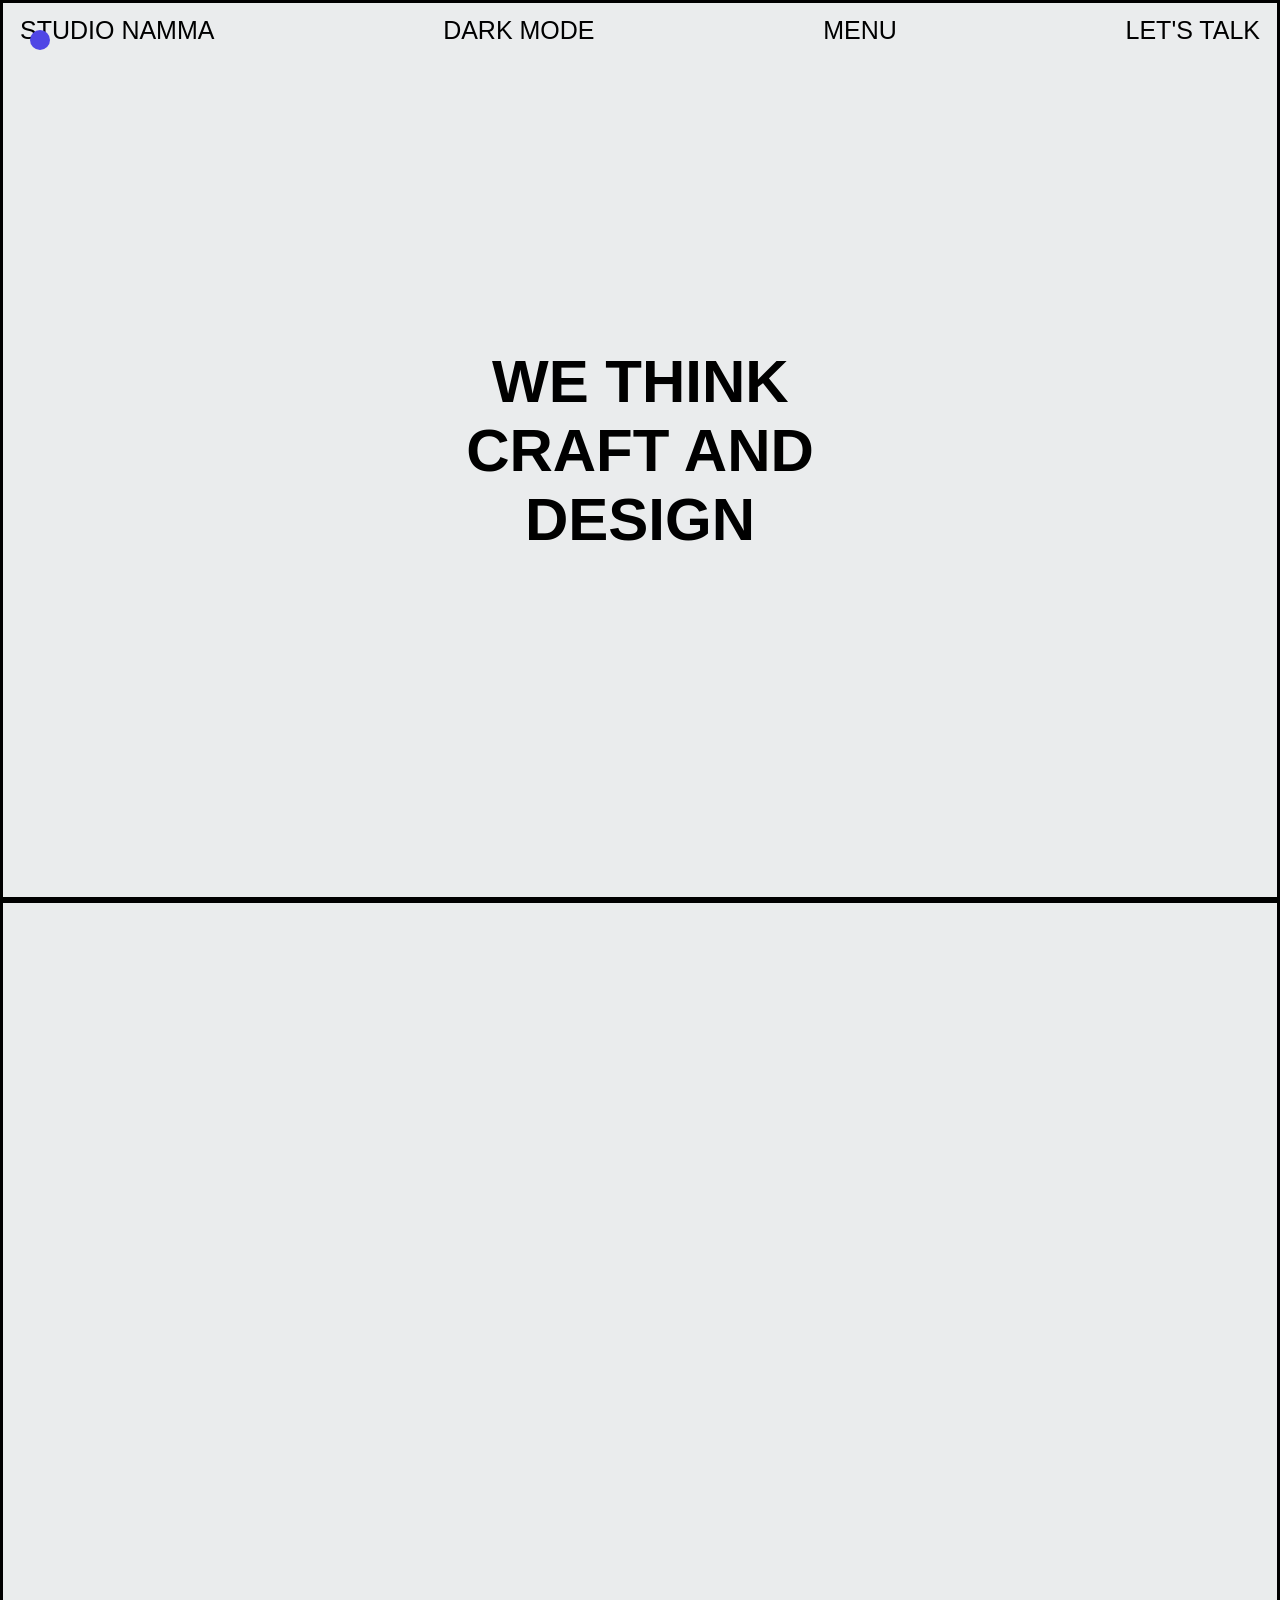
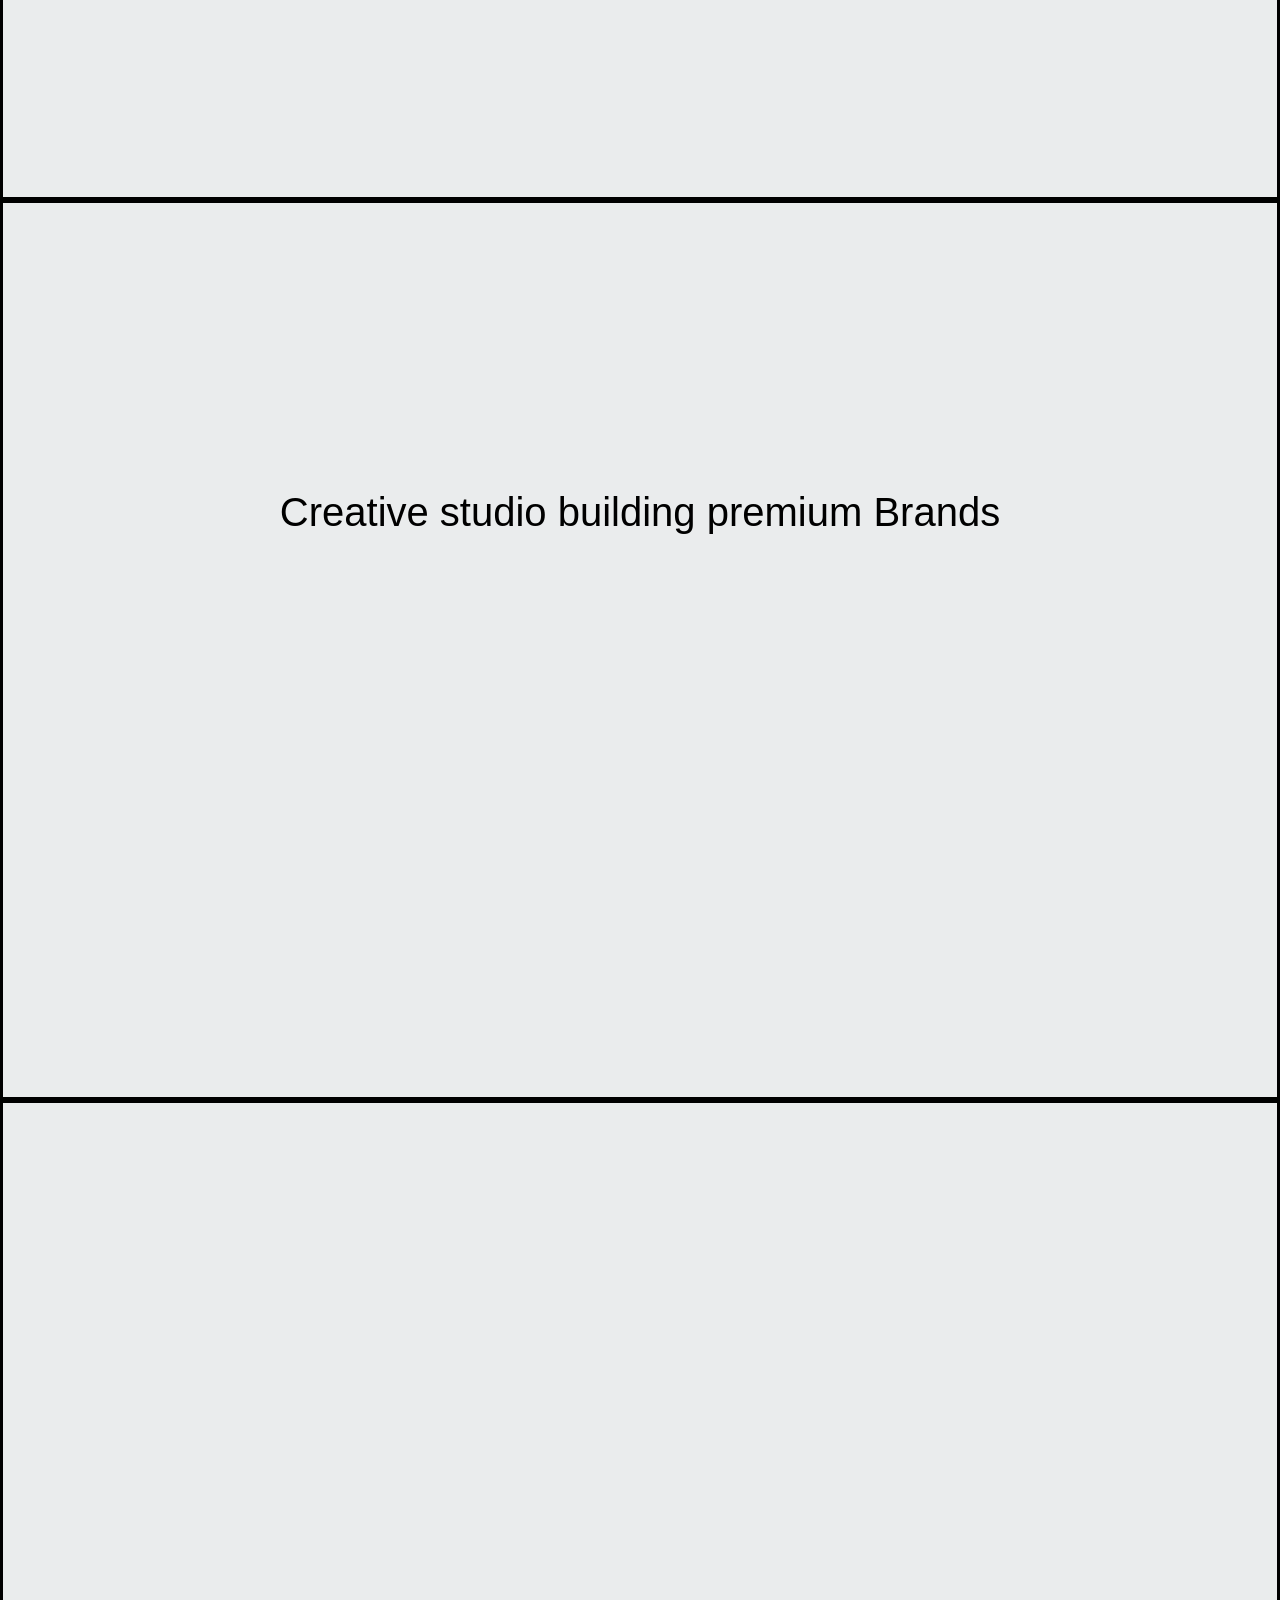
==== index.html @ 26bfbffe "feat: implement landing page layout with intersection observer animations and custom mouse cursor ef" ====
<!DOCTYPE html>
<html lang="en">

<head>
  <meta charset="UTF-8">
  <meta name="viewport" content="width=device-width, initial-scale=1.0">
  <title>Document</title>
  <link rel="stylesheet" href="./nav.css">
  <style>
    .content {
      display: flex;
      flex-direction: column;
      align-items: center;
      justify-content: center;
      height: 100vh;
      border: 3px solid black;
      font-size: 250%;
    }

    .animate {
      transform: rotateX(90deg);
      transition-duration: 1s;
      transform-origin: bottom;
      text-align: center;
    }

    .animate.show {
      transform: rotateX(0deg);
    }

    .content>iframe {
      width: 100%;
      height: 100%;
      pointer-events: none;
    }

    .slideImage {
      display: grid;
      grid-template-columns: repeat(2, 1fr);
      gap: 15px;
      overflow: hidden;
    }

    .slideImage>div>img {
      width: 100%;
    }

    .left {
      transform: translateX(-50%) translateY(40%) rotateZ(-20deg);
      transition-duration: 0.5s;
    }

    .right {
      transform: translateX(50%) translateY(40%) rotateZ(20deg);
      transition-duration: 0.5s;
    }

    .slideImage>.show>img {
      transform: translateX(0);
    }


    #cursor {
      position: fixed;
      left: 0;
      top: 0;
      width: 20px;
      height: 20px;
      background: #4f46e5;
      border-radius: 50%;
      pointer-events: none;
      transform: translate(150%, 150%);
      z-index: 9999;
      overflow: hidden;
      transition: width .3s, height .3s, border-radius .3s;
    }

    #videoCursor {
      position: fixed;
      left: 0;
      top: 0;
      transform: translate(0%, 0%);
      border: 2px solid black;
      z-index: 9999;
      width: 100px;
      height: 180px;
      display: none;
      transition: width .3s, height .3s, border-radius .3s;
    }

    #videoCursor iframe {
      width: 100%;
      height: 100%;
    }
  </style>
</head>

<body>
  <div id="cursor">
  </div>

  <div id="videoCursor">
    <iframe src="https://player.vimeo.com/video/1127104834?background=1&autoplay=1&muted=1&loop=1" frameborder="0"
      allow="autoplay; fullscreen">
    </iframe>
  </div>

  <section class="content">
    <h1 class="animate">WE THINK</h1>
    <h1 class="animate">CRAFT AND</h1>
    <h1 class="animate">DESIGN</h1>
  </section>

  <section class="content">
    <iframe
      src="https://player.vimeo.com/video/1127104834?background=1&amp;badge=0&amp;autopause=0&amp;player_id=0&amp;app_id=58479&amp;autoplay=1&amp;muted=1&amp;loop=1"
      frameborder="0" allow="autoplay; fullscreen; picture-in-picture; clipboard-write; encrypted-media; web-share"
      referrerpolicy="strict-origin-when-cross-origin" title="Showreel_Namma_EN" data-ready="true">
    </iframe>
  </section>

  <section class="content">
    <p>Creative studio building premium Brands</p>
    <h2 class="animate">It’s never “just a website.”
      Every detail matters.
      We craft digital experiences.
      Your design. Our obsession.
      Your brand. Our playground.</h2>
  </section>

  <section class="content">
    <h1 class="animate">PLAYGROUND</h1>
  </section>


  <section class="slideImage">
    <div>
      <img class="left"
        src="https://cdn.prod.website-files.com/67aca0c732855fc2a1f2c4fc/68beb68ead192a24f9ad4372_silvr%20case%20cover%20(1).webp"
        alt="">
    </div>
    <div>
      <img class="right"
        src="https://cdn.prod.website-files.com/67aca0c732855fc2a1f2c4fc/68beb68ead192a24f9ad4372_silvr%20case%20cover%20(1).webp"
        alt="">
    </div>
    <div>
      <img class="left"
        src="https://cdn.prod.website-files.com/67aca0c732855fc2a1f2c4fc/68beb68ead192a24f9ad4372_silvr%20case%20cover%20(1).webp"
        alt="">
    </div>
    <div>
      <img class="right"
        src="https://cdn.prod.website-files.com/67aca0c732855fc2a1f2c4fc/68beb68ead192a24f9ad4372_silvr%20case%20cover%20(1).webp"
        alt="">
    </div>
  </section>


  <section class="content art">
    <h1 class="animate">ART DIRECTION</h1>
    <h1 class="animate">BRANDING</h1>
    <h1 class="animate">WEBFLOW</h1>
  </section>
</body>
<script src="navbar.js"></script>

<script>
  let texts = document.querySelectorAll(".content > .animate");
  console.log(texts);



  let observer = new IntersectionObserver((entries) => {
    entries.forEach((entry) => {
      if (entry.isIntersecting == true) {
        entry.target.classList.add("show")
      }
      else {
        entry.target.classList.remove("show")
      }
    })
  })

  texts.forEach((text) => {
    observer.observe(text);
  })


  let observer2 = new IntersectionObserver((entries) => {
    entries.forEach((entry) => {
      if (entry.isIntersecting == true) {
        entry.target.classList.add("show")

      }
      // else{
      //   entry.target.classList.remove("show")
      // }
    })
  })

  let images = document.querySelectorAll(".slideImage > div");

  images.forEach((img) => {
    observer2.observe(img)
  })


  let list = document.querySelectorAll(".art > h1");

  list.forEach((element) => {
    element.addEventListener("mouseenter", (event) => {
      console.log(event.target)
      list.forEach((text) => {
        if (text.innerText == event.target.innerText) {
          text.style.color = "black"
        }
        else {
          text.style.color = "gray"
        }
      })
    })
  })




  //+++++++++++++++++++++++++++++++++++++++++++++++++++++++++++++++++++++++++++++++++++//

  const cursor = document.getElementById("cursor");
  let videoCursor = document.getElementById("videoCursor")

  document.addEventListener("mousemove", (e) => {
    cursor.style.left = e.clientX + "px";
    cursor.style.top = e.clientY + "px";
    videoCursor.style.left = e.clientX + "px";
    videoCursor.style.top = e.clientY + "px";
  });

  const sections = document.querySelectorAll(".content");

  sections.forEach((section, index) => {
    section.addEventListener("mouseenter", () => {
      if (index === 0) {
        videoCursor.style.background = "transparent";
        videoCursor.style.transform = "translate(20%, 20%)";
        videoCursor.style.display = "block";
        cursor.style.display = "none"
      } else {
        cursor.style.display = "block"
        cursor.style.width = "20px";
        cursor.style.height = "20px";
        cursor.style.background = "#4f46e5";
        cursor.style.transform = "translate(150%, 150%)";
        videoCursor.style.display = "none";
      }
    });
  });

</script>

</html>
---- nav.css ----
*{
  margin: 0px;
  padding: 0px;
  box-sizing: border-box;
  font-family: 'Franklin Gothic Medium', 'Arial Narrow', Arial, sans-serif;
}
body{
  background-color: rgb(234, 236, 237);
}
#navbar{
  display:flex;
  width: 100vw;
  justify-content: space-between;
  /* background-color: rgba(223, 41, 41); */
  height: 60px;
  align-items: center;
  font-size: 25px;
  position: fixed;
  z-index: 2;
  padding: 0px 20px;
  list-style-type: none;
  top: 0px;
}
#navbar > p{
  cursor: pointer;
}
#menu{
  position: fixed;
  width: 100vw;
  height: 90vh;
  background-color: white;
  list-style-type: none;
  margin: 0px;
  display: grid;
  grid-template-columns: repeat(2,1fr);
  padding: 20px;
  top: -100%;
  transition-duration: 5s;
  z-index: 1;
}
#menu>li{
  font-size: 100px;
  font-weight: 900;
}
#menu.show{
  top: 9%;
}
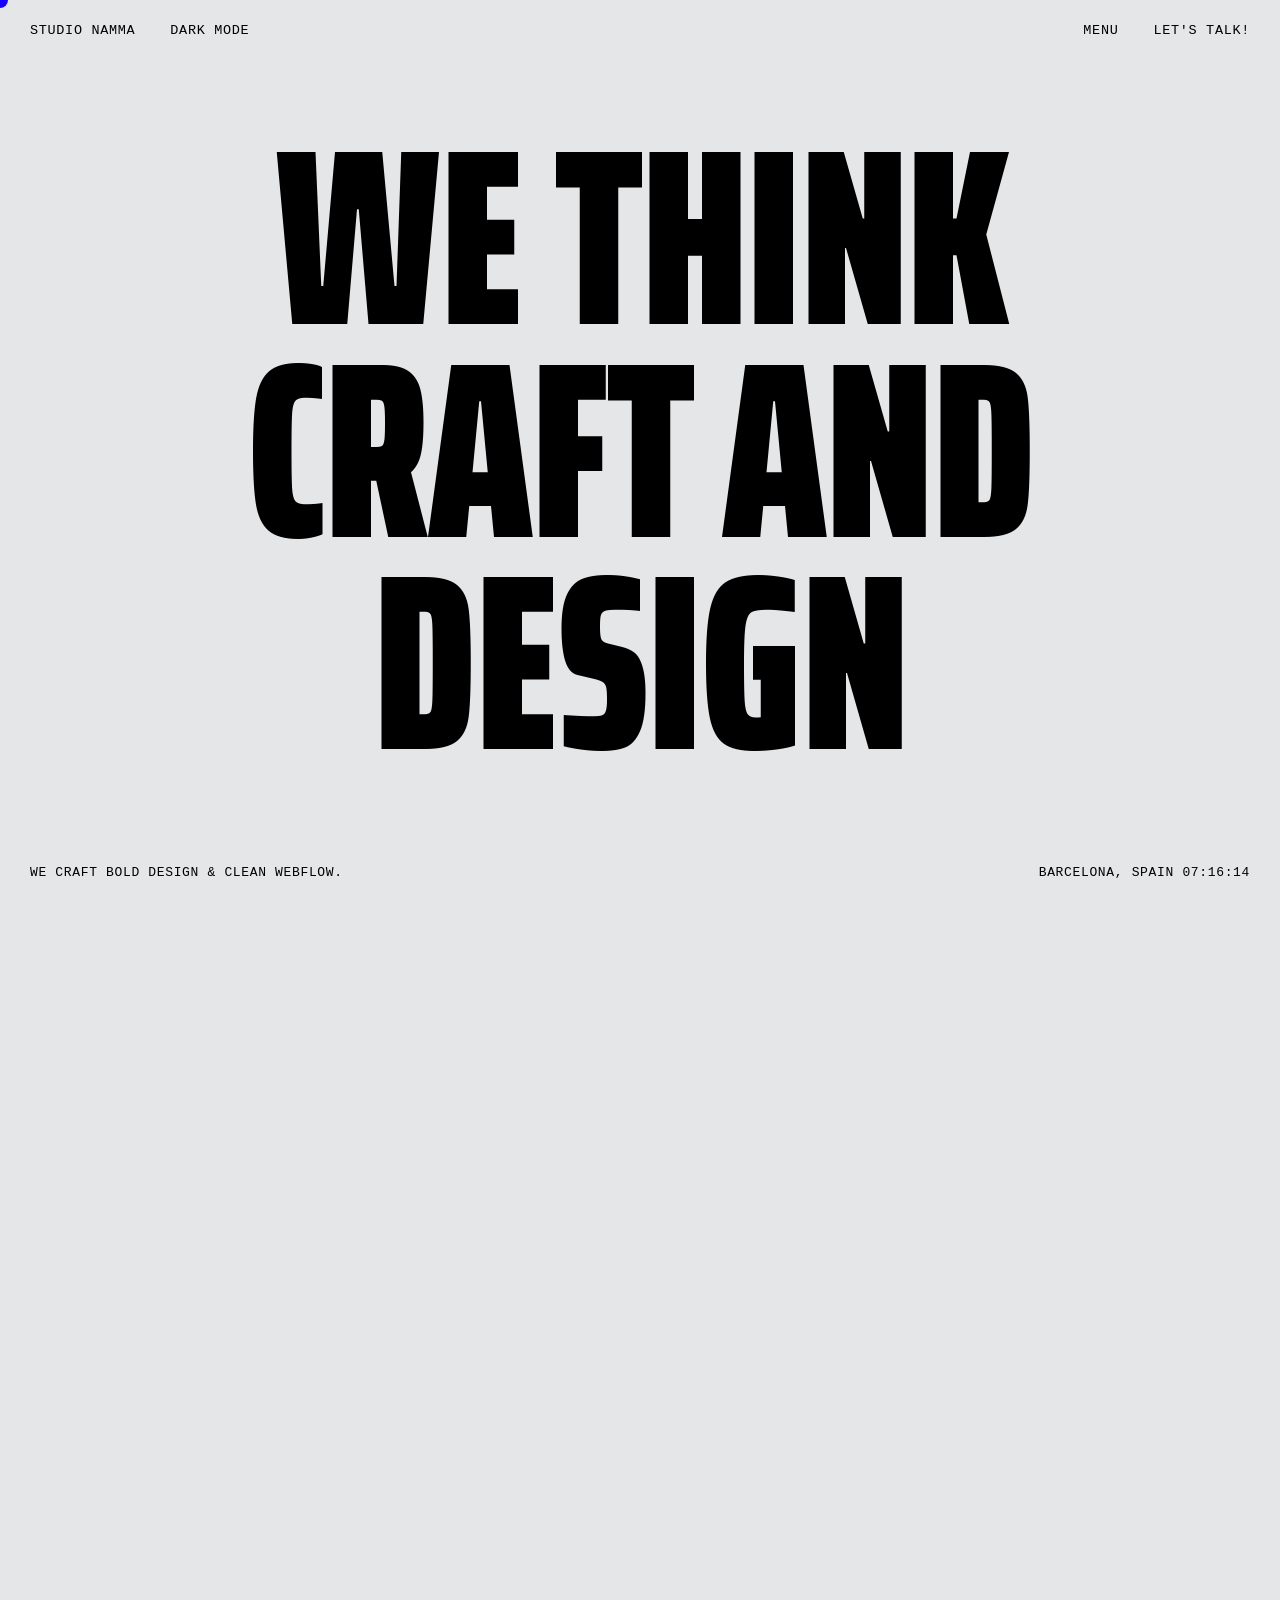
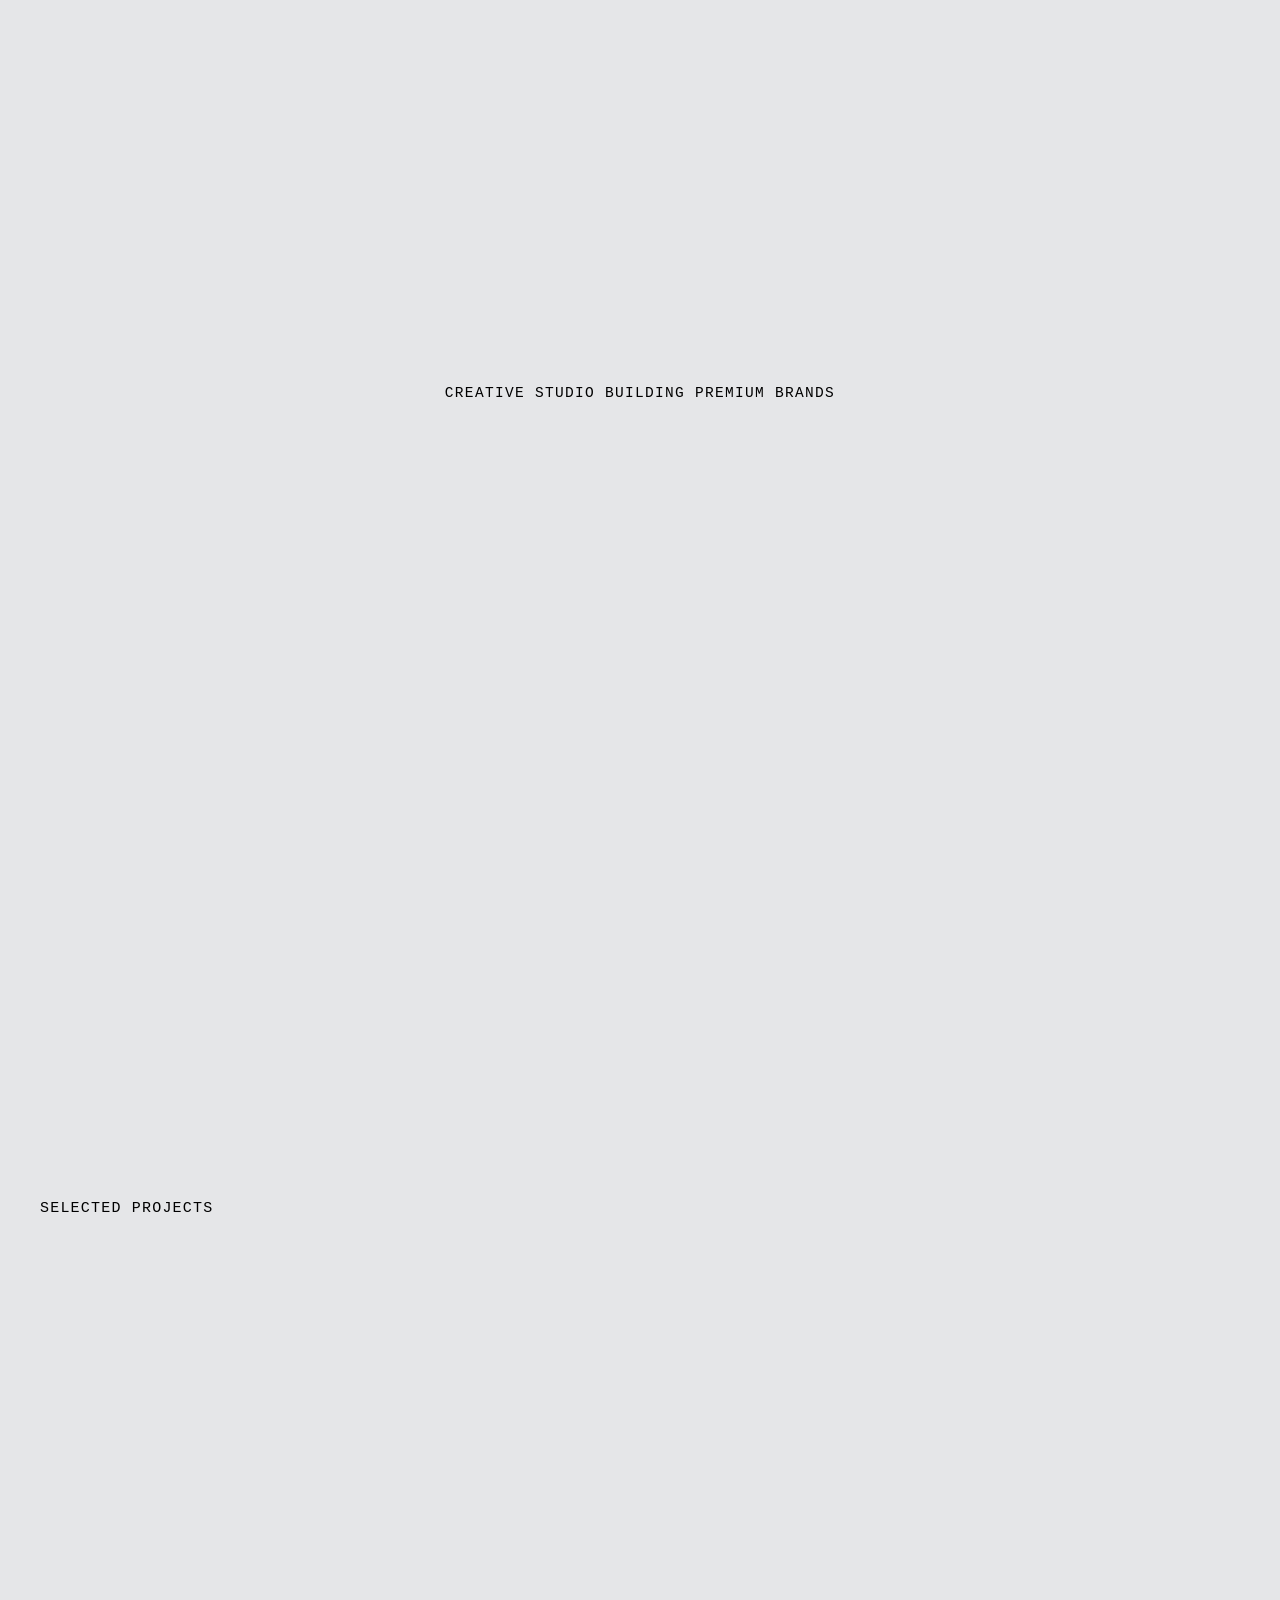
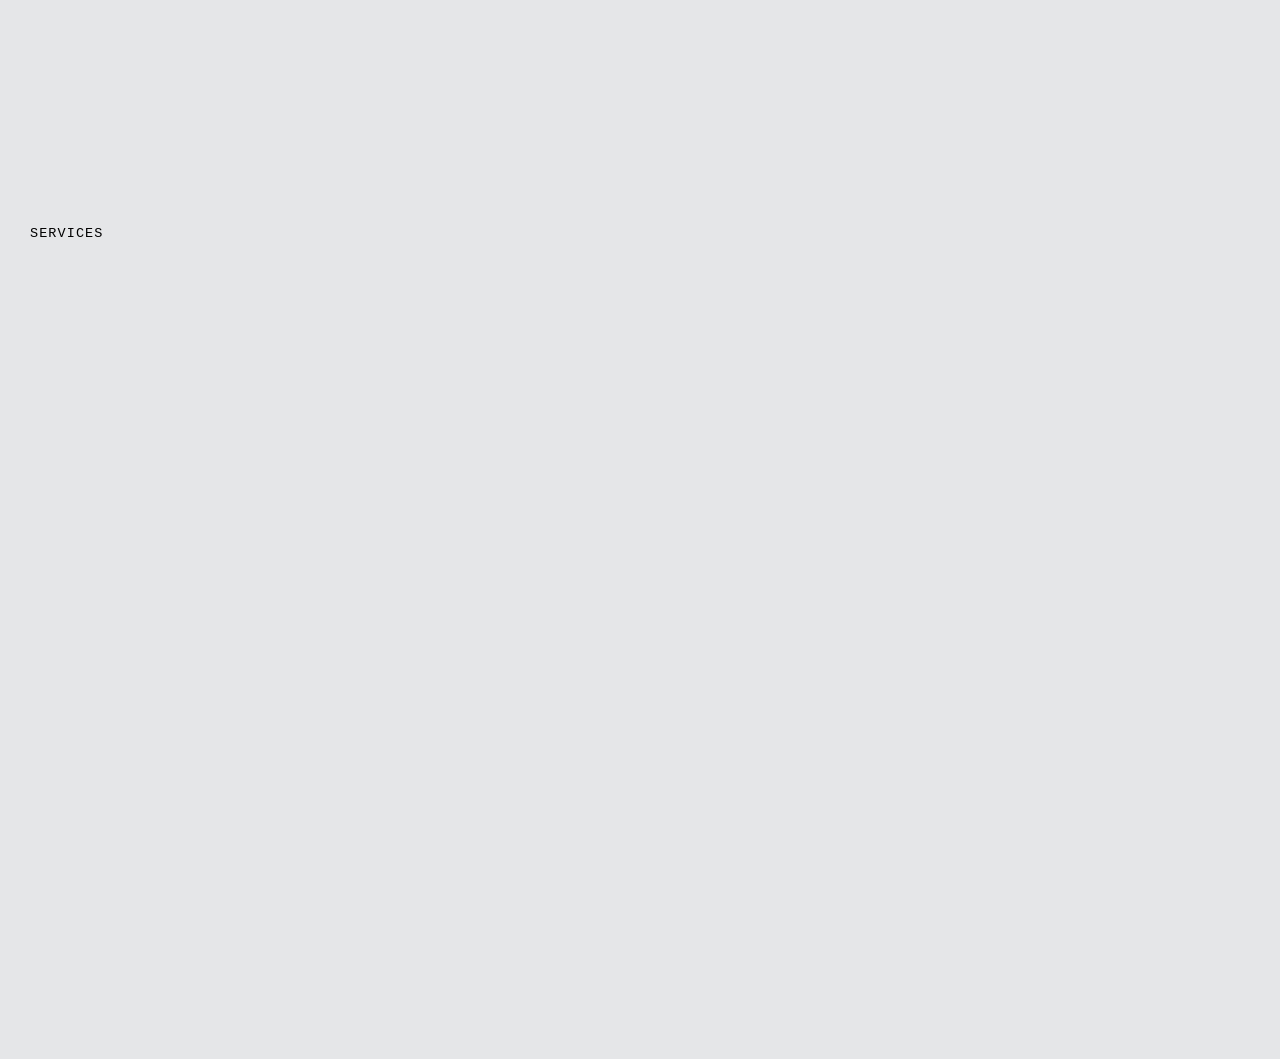
==== commit 7abbe8f6: "feat: overhaul index and approach pages with new branding, favicon, and responsive layout improvemen" ====
--- a/index.html
+++ b/index.html
@@ -4,8 +4,18 @@
 <head>
   <meta charset="UTF-8">
   <meta name="viewport" content="width=device-width, initial-scale=1.0">
-  <title>Document</title>
+  <title>Studio Namma</title>
+
+  <link rel="icon" type="image/x-icon" href="fav-icon.png">
+
+  <link rel="preconnect" href="https://fonts.googleapis.com">
+  <link rel="preconnect" href="https://fonts.gstatic.com" crossorigin>
+  <link
+    href="https://fonts.googleapis.com/css2?family=Figtree:ital,wght@0,300..900;1,300..900&family=Saira+Extra+Condensed:wght@100;200;300;400;500;600;700;800;900&display=swap"
+    rel="stylesheet">
   <link rel="stylesheet" href="./nav.css">
+
+  
   <style>
     .content {
       display: flex;
@@ -13,13 +23,26 @@
       align-items: center;
       justify-content: center;
       height: 100vh;
-      border: 3px solid black;
-      font-size: 250%;
+      width: 100%;
+      padding: 0 20px;
+      box-sizing: border-box;
+      text-align: center;
+    }
+
+    .saira-extra-condensed-black,
+    .content>h1 {
+      font-family: "Saira Extra Condensed", sans-serif;
+      font-weight: 900;
+      font-size: 250px;
+      line-height: 0.85;
+      letter-spacing: -0.01em;
+      text-transform: uppercase;
+      margin: 0;
     }
 
     .animate {
       transform: rotateX(90deg);
-      transition-duration: 1s;
+      transition: transform 1s cubic-bezier(0.16, 1, 0.3, 1);
       transform-origin: bottom;
       text-align: center;
     }
@@ -32,72 +55,253 @@
       width: 100%;
       height: 100%;
       pointer-events: none;
+    }
+
+    .mono-sub {
+      text-transform: uppercase;
+      margin-bottom: 20px;
+      font-size: 14.5px;
+      letter-spacing: 0.09em;
+      font-family: "GT Pressura Mono Regular Regular", monospace, sans-serif;
+      color: black;
+    }
+
+    .pop-in {
+      opacity: 0;
+      transform: scale(0.6) translateY(15px);
+      transition: opacity 0.7s cubic-bezier(0.175, 0.885, 0.32, 1.275), transform 0.7s cubic-bezier(0.175, 0.885, 0.32, 1.275);
+    }
+
+    .pop-in.show {
+      opacity: 1;
+      transform: scale(1) translateY(0);
+    }
+
+    .quote-text {
+      font-size: clamp(24px, 3.5vw, 48px);
+      line-height: 1.25;
+      font-weight: 500;
+      max-width: 900px;
+      font-family: "GT Pressura Mono Regular Regular", monospace, sans-serif;
     }
 
     .slideImage {
       display: grid;
       grid-template-columns: repeat(2, 1fr);
-      gap: 15px;
+      gap: 20px;
       overflow: hidden;
+      padding: 60px 40px;
     }
 
     .slideImage>div>img {
       width: 100%;
+      border-radius: 8px;
     }
 
     .left {
       transform: translateX(-50%) translateY(40%) rotateZ(-20deg);
-      transition-duration: 0.5s;
+      transition: transform 0.5s ease-out;
     }
 
     .right {
       transform: translateX(50%) translateY(40%) rotateZ(20deg);
-      transition-duration: 0.5s;
+      transition: transform 0.5s ease-out;
     }
 
     .slideImage>.show>img {
-      transform: translateX(0);
-    }
-
+      transform: translateX(0) translateY(0) rotateZ(0deg);
+    }
 
     #cursor {
       position: fixed;
       left: 0;
       top: 0;
-      width: 20px;
-      height: 20px;
-      background: #4f46e5;
+      width: 16px;
+      height: 16px;
+      background: #1800ff;
       border-radius: 50%;
       pointer-events: none;
-      transform: translate(150%, 150%);
-      z-index: 9999;
-      overflow: hidden;
-      transition: width .3s, height .3s, border-radius .3s;
+      transform: translate(-50%, -50%);
+      z-index: 10001;
+      display: block;
     }
 
     #videoCursor {
       position: fixed;
       left: 0;
       top: 0;
-      transform: translate(0%, 0%);
-      border: 2px solid black;
-      z-index: 9999;
-      width: 100px;
-      height: 180px;
+      width: 220px;
+      height: 260px;
+      border-radius: 16px;
+      overflow: hidden;
+      pointer-events: none;
+      z-index: 9998;
+      transform: translate(0px, 0px);
+      box-shadow: 0 20px 40px rgba(0, 0, 0, 0.15);
       display: none;
-      transition: width .3s, height .3s, border-radius .3s;
+      background: #000;
     }
 
     #videoCursor iframe {
       width: 100%;
       height: 100%;
+      border: 0;
+      border-radius: 16px;
+      pointer-events: none;
+    }
+
+    .video-section {
+      position: relative;
+      width: 100%;
+      height: 100vh;
+      padding: 0 15px;
+      box-sizing: border-box;
+      overflow: hidden;
+      display: flex;
+      align-items: center;
+      justify-content: center;
+    }
+
+    .video-wrapper {
+      width: 100%;
+      height: 100%;
+      position: relative;
+      overflow: hidden;
+      border-radius: 12px;
+    }
+
+    .video-wrapper iframe {
+      position: absolute;
+      top: 50%;
+      left: 50%;
+      width: 140%;
+      height: 140%;
+      min-width: 100%;
+      min-height: 100%;
+      transform: translate(-50%, -50%);
+      pointer-events: none;
+      border: 0;
+    }
+   .quote-section {
+  position: relative;
+  width: 100%;
+  height: auto;           /* 👈 Prevents forcing a 100vh gap */
+  min-height: 100vh;       /* 👈 Adjust this (e.g. 40vh, 50vh, 60vh) to change screen height */
+  padding: 100px 20px;     /* 👈 Adjust 60px to change top/bottom pixel spacing */
+  box-sizing: border-box;
+}
+
+
+    .quote-wrapper {
+      max-width: 1650px;
+      width: 100%;
+      text-align: center;
+      display: flex;
+      flex-direction: column;
+      align-items: center;
+    }
+
+    .quote-heading {
+      font-family: "Saira Extra Condensed", sans-serif;
+      font-weight: 900;
+      font-size: clamp(50px, 7.8vw, 100px);
+      line-height: 0.95;
+      letter-spacing: -0.01em;
+      text-transform: uppercase;
+      margin-top: 20px;
+      color: #000000;
+    }
+
+    .underline-text {
+      text-decoration: underline;
+      text-underline-offset: 8px;
+      text-decoration-thickness: 4px;
+    }
+
+    .playground-section {
+      width: 100%;
+      height: auto;
+      min-height: auto;
+      display: flex;
+      flex-direction: column;
+      justify-content: center;
+      padding: 100px 40px 20px 40px;
+      box-sizing: border-box;
+    }
+
+    .playground-row-1 {
+      width: 100%;
+      display: flex;
+      justify-content: flex-start;
+      margin-bottom: 30px;
+    }
+
+    .selected-projects-label {
+      font-family: "GT Pressura Mono Regular Regular", monospace, sans-serif;
+      font-size: 15px;
+      letter-spacing: 0.08em;
+      text-transform: uppercase;
+      color: #000000;
+    }
+
+    .playground-row-2 {
+      width: 100%;
+      padding-top: 100px;
+      display: flex;
+      justify-content: center;
+      text-align: center;
+    }
+
+    .services-section {
+      position: relative;
+      width: 100%;
+      height: 100vh;
+      display: flex;
+      flex-direction: column;
+      align-items: center;
+      justify-content: center;
+      padding: 150px 20px;
+      box-sizing: border-box;
+    }
+
+    .services-label {
+      position: absolute;
+      left: 30px;
+      top: 70px;
+      font-family: "GT Pressura Mono Regular Regular", monospace, sans-serif;
+      font-size: 13.5px;
+      letter-spacing: 0.08em;
+      text-transform: uppercase;
+      color: #000000;
+    }
+
+    .services-wrapper {
+      display: flex;
+      flex-direction: column;
+      align-items: center;
+      justify-content: center;
+      max-width: 1200px;
+      width: 100%;
+      text-align: center;
+    }
+
+    .services-wrapper > h1 {
+      font-family: "Saira Extra Condensed", sans-serif;
+      font-weight: 900;
+      font-size: 100px;
+      line-height: 0.88;
+      letter-spacing: -0.01em;
+      text-transform: uppercase;
+      margin: 0;
+      cursor: pointer;
+      transition: color 0.3s ease;
+      color: #000000;
     }
   </style>
 </head>
 
 <body>
-  <div id="cursor">
-  </div>
+  <div id="cursor"></div>
 
   <div id="videoCursor">
     <iframe src="https://player.vimeo.com/video/1127104834?background=1&autoplay=1&muted=1&loop=1" frameborder="0"
@@ -106,32 +310,42 @@
   </div>
 
   <section class="content">
-    <h1 class="animate">WE THINK</h1>
-    <h1 class="animate">CRAFT AND</h1>
-    <h1 class="animate">DESIGN</h1>
-  </section>
-
-  <section class="content">
-    <iframe
-      src="https://player.vimeo.com/video/1127104834?background=1&amp;badge=0&amp;autopause=0&amp;player_id=0&amp;app_id=58479&amp;autoplay=1&amp;muted=1&amp;loop=1"
-      frameborder="0" allow="autoplay; fullscreen; picture-in-picture; clipboard-write; encrypted-media; web-share"
-      referrerpolicy="strict-origin-when-cross-origin" title="Showreel_Namma_EN" data-ready="true">
-    </iframe>
-  </section>
-
-  <section class="content">
-    <p>Creative studio building premium Brands</p>
-    <h2 class="animate">It’s never “just a website.”
-      Every detail matters.
-      We craft digital experiences.
-      Your design. Our obsession.
-      Your brand. Our playground.</h2>
-  </section>
-
-  <section class="content">
-    <h1 class="animate">PLAYGROUND</h1>
-  </section>
-
+    <h1 class="animate saira-extra-condensed-black">WE THINK</h1>
+    <h1 class="animate saira-extra-condensed-black">CRAFT AND</h1>
+    <h1 class="animate saira-extra-condensed-black">DESIGN</h1>
+  </section>
+
+  <section class="content video-section">
+    <div class="video-wrapper">
+      <iframe
+        src="https://player.vimeo.com/video/1127104834?background=1&amp;badge=0&amp;autopause=0&amp;player_id=0&amp;app_id=58479&amp;autoplay=1&amp;muted=1&amp;loop=1"
+        frameborder="0" allow="autoplay; fullscreen; picture-in-picture; clipboard-write; encrypted-media; web-share"
+        referrerpolicy="strict-origin-when-cross-origin" title="Showreel_Namma_EN" data-ready="true">
+      </iframe>
+    </div>
+  </section>
+
+  <section class="content quote-section">
+    <div class="quote-wrapper">
+      <p class="mono-sub animate pop-in">CREATIVE STUDIO BUILDING PREMIUM BRANDS</p>
+      <h2 class="animate quote-heading">
+        IT’S NEVER “JUST A WEBSITE.”<br>
+        EVERY <span class="underline-text">DETAIL</span> MATTERS.<br>
+        WE CRAFT DIGITAL EXPERIENCES.<br>
+        YOUR DESIGN. OUR OBSESSION.<br>
+        YOUR BRAND. OUR <span class="underline-text">PLAYGROUND.</span>
+      </h2>
+    </div>
+  </section>
+
+  <section class="content playground-section">
+    <div class="playground-row-1">
+      <span class="selected-projects-label">SELECTED PROJECTS</span>
+    </div>
+    <div class="playground-row-2">
+      <h1 class="animate saira-extra-condensed-black">PLAYGROUND</h1>
+    </div>
+  </section>
 
   <section class="slideImage">
     <div>
@@ -156,20 +370,23 @@
     </div>
   </section>
 
-
-  <section class="content art">
-    <h1 class="animate">ART DIRECTION</h1>
-    <h1 class="animate">BRANDING</h1>
-    <h1 class="animate">WEBFLOW</h1>
+  <section class="content services-section art">
+    <span class="services-label">SERVICES</span>
+    <div class="services-wrapper">
+      <h1 class="animate saira-extra-condensed-black">ART DIRECTION</h1>
+      <h1 class="animate saira-extra-condensed-black">BRANDING</h1>
+      <h1 class="animate saira-extra-condensed-black">WEBFLOW</h1>
+      <h1 class="animate saira-extra-condensed-black">UI/UX DESIGN</h1>
+      <h1 class="animate saira-extra-condensed-black">GSAP ANIMATIONS</h1>
+      <h1 class="animate saira-extra-condensed-black">ADVERTISING</h1>
+      <h1 class="animate saira-extra-condensed-black">SEO & CONTENT</h1>
+    </div>
   </section>
 </body>
 <script src="navbar.js"></script>
 
 <script>
-  let texts = document.querySelectorAll(".content > .animate");
-  console.log(texts);
-
-
+  let texts = document.querySelectorAll(".animate");
 
   let observer = new IntersectionObserver((entries) => {
     entries.forEach((entry) => {
@@ -186,16 +403,11 @@
     observer.observe(text);
   })
 
-
   let observer2 = new IntersectionObserver((entries) => {
     entries.forEach((entry) => {
       if (entry.isIntersecting == true) {
         entry.target.classList.add("show")
-
       }
-      // else{
-      //   entry.target.classList.remove("show")
-      // }
     })
   })
 
@@ -205,58 +417,78 @@
     observer2.observe(img)
   })
 
-
-  let list = document.querySelectorAll(".art > h1");
+  let list = document.querySelectorAll(".art h1");
 
   list.forEach((element) => {
     element.addEventListener("mouseenter", (event) => {
-      console.log(event.target)
       list.forEach((text) => {
-        if (text.innerText == event.target.innerText) {
-          text.style.color = "black"
+        if (text.innerText === event.target.innerText) {
+          text.style.color = "#000000";
         }
         else {
-          text.style.color = "gray"
+          text.style.color = "#888888";
         }
-      })
-    })
-  })
-
-
-
-
-  //+++++++++++++++++++++++++++++++++++++++++++++++++++++++++++++++++++++++++++++++++++//
+      });
+    });
+
+    element.addEventListener("mouseleave", () => {
+      list.forEach((text) => {
+        text.style.color = "#000000";
+      });
+    });
+  });
 
   const cursor = document.getElementById("cursor");
-  let videoCursor = document.getElementById("videoCursor")
+  const videoCursor = document.getElementById("videoCursor");
+  const sections = document.querySelectorAll(".content");
+  let currentSectionIndex = 0;
+
+  let mouseX = 0, mouseY = 0;
+  let videoX = 0, videoY = 0;
+
+  function updateCursorState() {
+    if (document.body.classList.contains("menu-open")) {
+      videoCursor.style.display = "none";
+      cursor.style.display = "block";
+    } else if (currentSectionIndex === 0) {
+      videoCursor.style.display = "block";
+      cursor.style.display = "block";
+    } else {
+      videoCursor.style.display = "none";
+      cursor.style.display = "block";
+    }
+  }
 
   document.addEventListener("mousemove", (e) => {
-    cursor.style.left = e.clientX + "px";
-    cursor.style.top = e.clientY + "px";
-    videoCursor.style.left = e.clientX + "px";
-    videoCursor.style.top = e.clientY + "px";
+    mouseX = e.clientX;
+    mouseY = e.clientY;
+    cursor.style.left = mouseX + "px";
+    cursor.style.top = mouseY + "px";
+    updateCursorState();
   });
 
-  const sections = document.querySelectorAll(".content");
+  function animateVideoCursor() {
+    videoX += (mouseX - videoX) * 0.12;
+    videoY += (mouseY - videoY) * 0.12;
+
+    videoCursor.style.left = videoX + "px";
+    videoCursor.style.top = videoY + "px";
+
+    requestAnimationFrame(animateVideoCursor);
+  }
+  animateVideoCursor();
 
   sections.forEach((section, index) => {
     section.addEventListener("mouseenter", () => {
-      if (index === 0) {
-        videoCursor.style.background = "transparent";
-        videoCursor.style.transform = "translate(20%, 20%)";
-        videoCursor.style.display = "block";
-        cursor.style.display = "none"
-      } else {
-        cursor.style.display = "block"
-        cursor.style.width = "20px";
-        cursor.style.height = "20px";
-        cursor.style.background = "#4f46e5";
-        cursor.style.transform = "translate(150%, 150%)";
-        videoCursor.style.display = "none";
-      }
+      currentSectionIndex = index;
+      updateCursorState();
     });
   });
 
+  const observerMenu = new MutationObserver(() => {
+    updateCursorState();
+  });
+  observerMenu.observe(document.body, { attributes: true, attributeFilter: ["class"] });
 </script>
 
 </html>
--- a/nav.css
+++ b/nav.css
@@ -1,47 +1,157 @@
-*{
-  margin: 0px;
-  padding: 0px;
-  box-sizing: border-box;
-  font-family: 'Franklin Gothic Medium', 'Arial Narrow', Arial, sans-serif;
-}
-body{
-  background-color: rgb(234, 236, 237);
-}
-#navbar{
-  display:flex;
-  width: 100vw;
-  justify-content: space-between;
-  /* background-color: rgba(223, 41, 41); */
-  height: 60px;
-  align-items: center;
-  font-size: 25px;
-  position: fixed;
-  z-index: 2;
-  padding: 0px 20px;
-  list-style-type: none;
-  top: 0px;
-}
-#navbar > p{
-  cursor: pointer;
-}
-#menu{
-  position: fixed;
-  width: 100vw;
-  height: 90vh;
-  background-color: white;
-  list-style-type: none;
-  margin: 0px;
-  display: grid;
-  grid-template-columns: repeat(2,1fr);
-  padding: 20px;
-  top: -100%;
-  transition-duration: 5s;
-  z-index: 1;
-}
-#menu>li{
-  font-size: 100px;
-  font-weight: 900;
-}
-#menu.show{
-  top: 9%;
-}+@import url('https://fonts.googleapis.com/css2?family=Figtree:ital,wght@0,300..900;1,300..900&family=Saira+Extra+Condensed:wght@100;200;300;400;500;600;700;800;900&display=swap');
+
+@font-face {
+    font-family: "GT Pressura Mono Regular Regular";
+    src: url("https://db.onlinewebfonts.com/t/226f58ab113a6d821def90a7d6dc2427.eot");
+    src: url("https://db.onlinewebfonts.com/t/226f58ab113a6d821def90a7d6dc2427.eot?#iefix")format("embedded-opentype"),
+    url("https://db.onlinewebfonts.com/t/226f58ab113a6d821def90a7d6dc2427.woff2")format("woff2"),
+    url("https://db.onlinewebfonts.com/t/226f58ab113a6d821def90a7d6dc2427.woff")format("woff"),
+    url("https://db.onlinewebfonts.com/t/226f58ab113a6d821def90a7d6dc2427.ttf")format("truetype"),
+    url("https://db.onlinewebfonts.com/t/226f58ab113a6d821def90a7d6dc2427.svg#GT Pressura Mono Regular Regular")format("svg");
+}
+
+* {
+  margin: 0px;
+  padding: 0px;
+  box-sizing: border-box;
+}
+
+body {
+  background-color: #e5e6e8;
+  font-family: "GT Pressura Mono Regular Regular", monospace, sans-serif;
+  color: #000;
+  transition: background-color 0.3s ease, color 0.3s ease;
+  overflow-x: hidden;
+}
+
+body.dark-theme {
+  background-color: #121212;
+  color: #f5f5f5;
+}
+
+body.menu-open #navbar {
+  color: inherit;
+}
+
+#navbar {
+  display: flex;
+  width: 100vw;
+  justify-content: space-between;
+  height: 60px;
+  align-items: center;
+  font-size: 13.5px;
+  letter-spacing: 0.05em;
+  font-family: "GT Pressura Mono Regular Regular", monospace, sans-serif;
+  position: fixed;
+  z-index: 1000;
+  padding: 0px 30px;
+  top: 0px;
+  left: 0px;
+  background: transparent;
+  user-select: none;
+  transition: color 0.3s ease;
+}
+
+.nav-left, .nav-right {
+  display: flex;
+  gap: 35px;
+  align-items: center;
+}
+
+.nav-item {
+  cursor: pointer;
+  transition: opacity 0.2s ease;
+}
+
+.nav-item:hover {
+  opacity: 0.7;
+}
+
+#menu {
+  position: fixed;
+  width: 100vw;
+  height: 100vh;
+  background-color: #f3f3f4;
+  color: #000000;
+  list-style-type: none;
+  margin: 0px;
+  display: grid;
+  grid-template-columns: 1fr 1fr;
+  padding: 13vh 5vw 8vh 5vw;
+  align-content: center;
+  row-gap: 2.5vh;
+  column-gap: 8vw;
+  top: -100vh;
+  left: 0px;
+  transition: top 0.6s cubic-bezier(0.77, 0, 0.175, 1), background-color 0.3s ease, color 0.3s ease;
+  z-index: 999;
+}
+
+body.dark-theme #menu {
+  background-color: #121212;
+  color: #ffffff;
+}
+
+#menu > li {
+  font-family: "Saira Extra Condensed", sans-serif;
+  font-size: clamp(80px, 11vw, 160px);
+  font-weight: 900;
+  text-transform: uppercase;
+  line-height: 0.88;
+  letter-spacing: -0.01em;
+  cursor: pointer;
+  user-select: none;
+}
+
+.menu-item-wrapper {
+  overflow: hidden;
+  display: inline-block;
+  vertical-align: bottom;
+  padding-bottom: 2px;
+}
+
+.menu-item-text {
+  display: block;
+  color: inherit;
+  transform: translateY(120%) rotateX(45deg);
+  transform-origin: bottom left;
+  transition: transform 0.75s cubic-bezier(0.16, 1, 0.3, 1), color 0.3s ease;
+  will-change: transform;
+}
+
+#menu.show {
+  top: 0px;
+}
+
+#menu.show .menu-item-text {
+  transform: translateY(0%) rotateX(0deg);
+}
+
+#menu > li:hover .menu-item-text {
+  opacity: 0.5;
+}
+
+#footer-bar {
+  position: fixed;
+  bottom: 20px;
+  left: 0px;
+  width: 100vw;
+  padding: 0px 30px;
+  display: flex;
+  justify-content: space-between;
+  align-items: center;
+  z-index: 1000;
+  font-family: "GT Pressura Mono Regular Regular", monospace, sans-serif;
+  font-size: 13px;
+  letter-spacing: 0.05em;
+  text-transform: uppercase;
+  pointer-events: none;
+  transition: color 0.3s ease;
+}
+
+body.dark-theme #footer-bar {
+  color: #ffffff;
+}
+
+
+
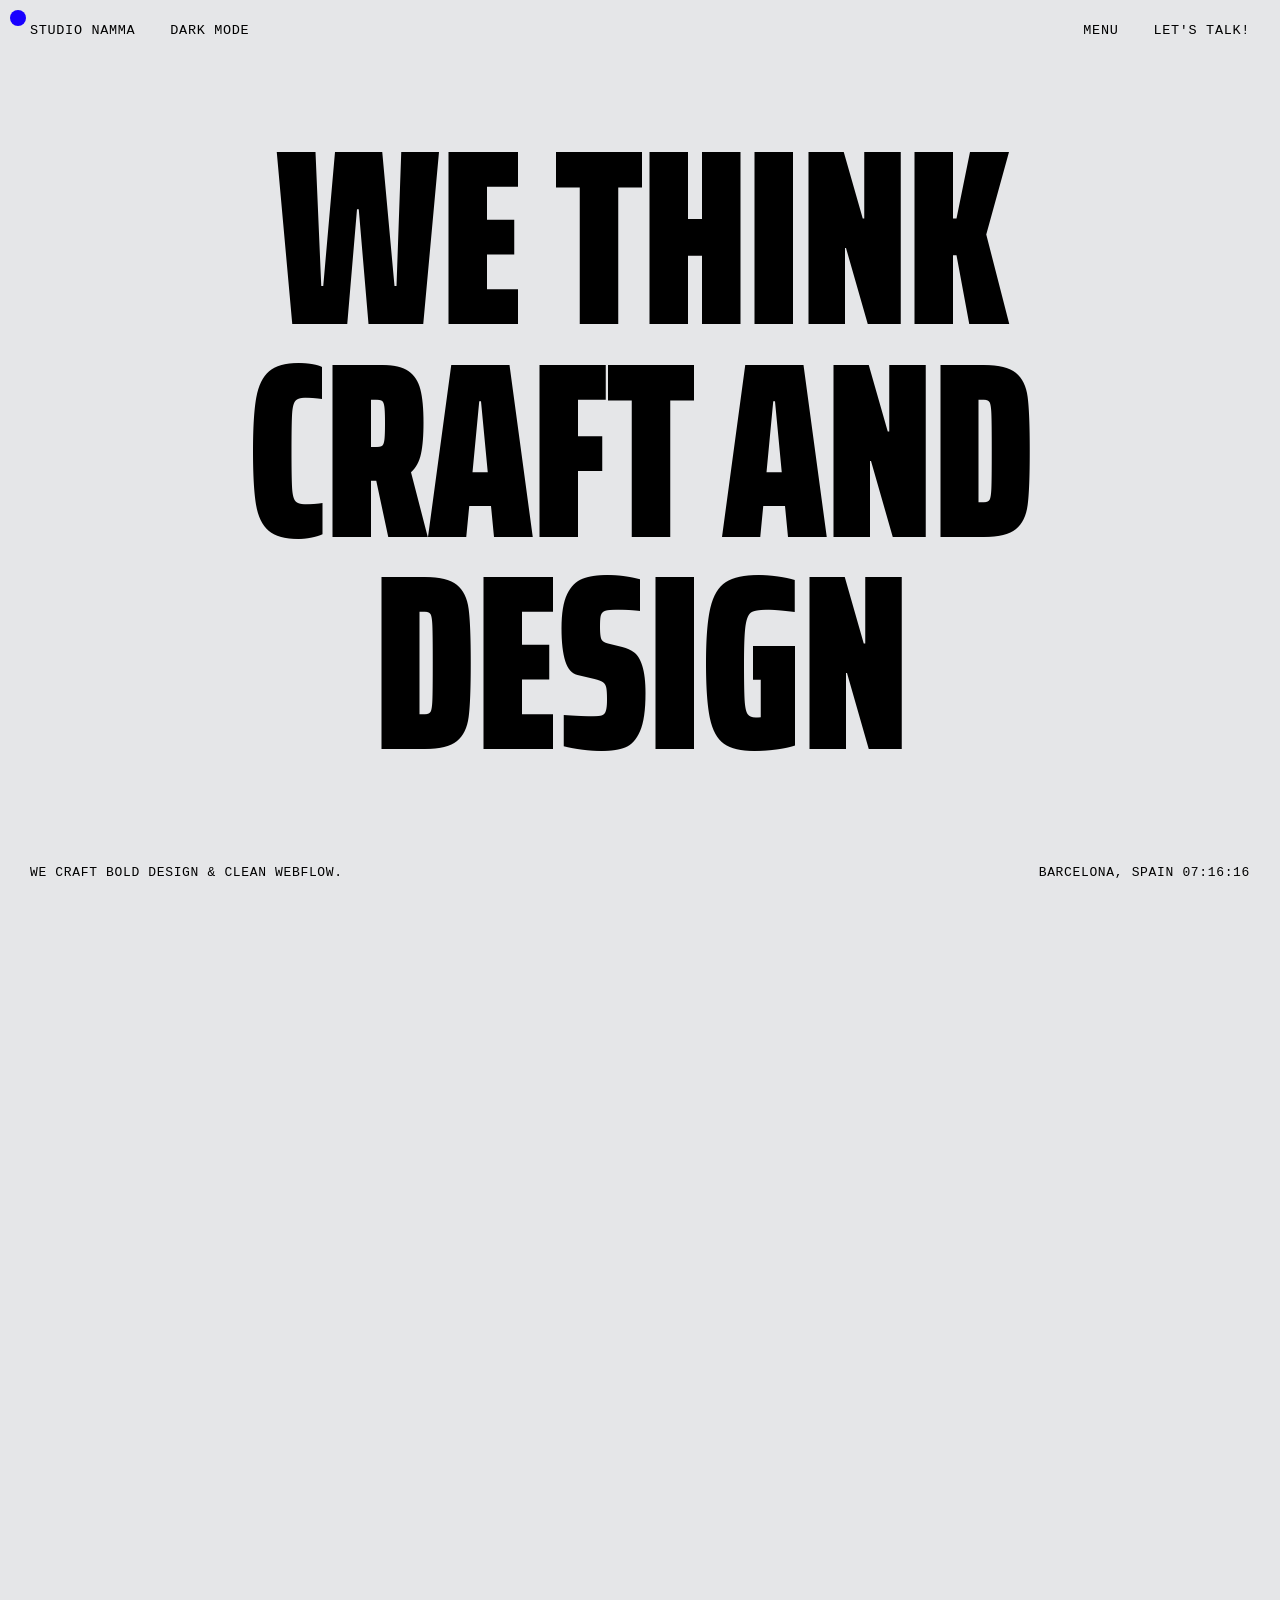
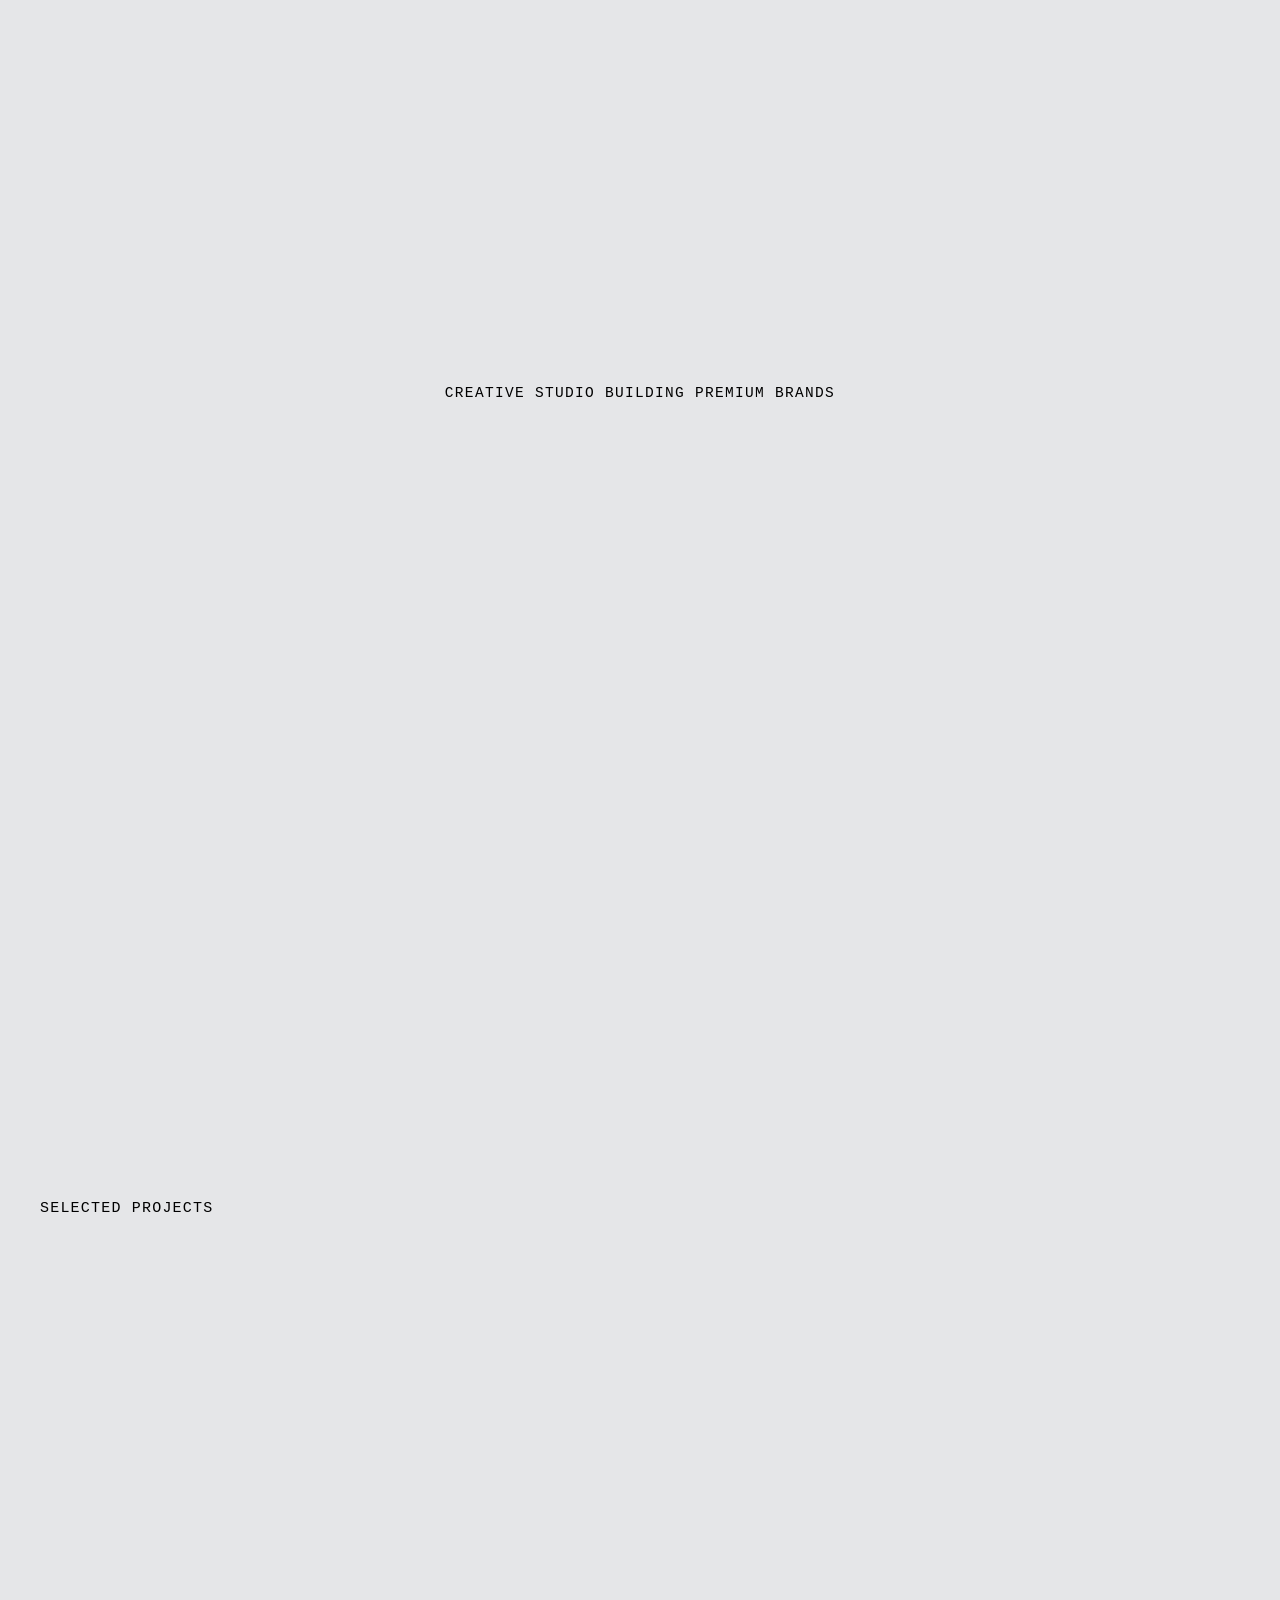
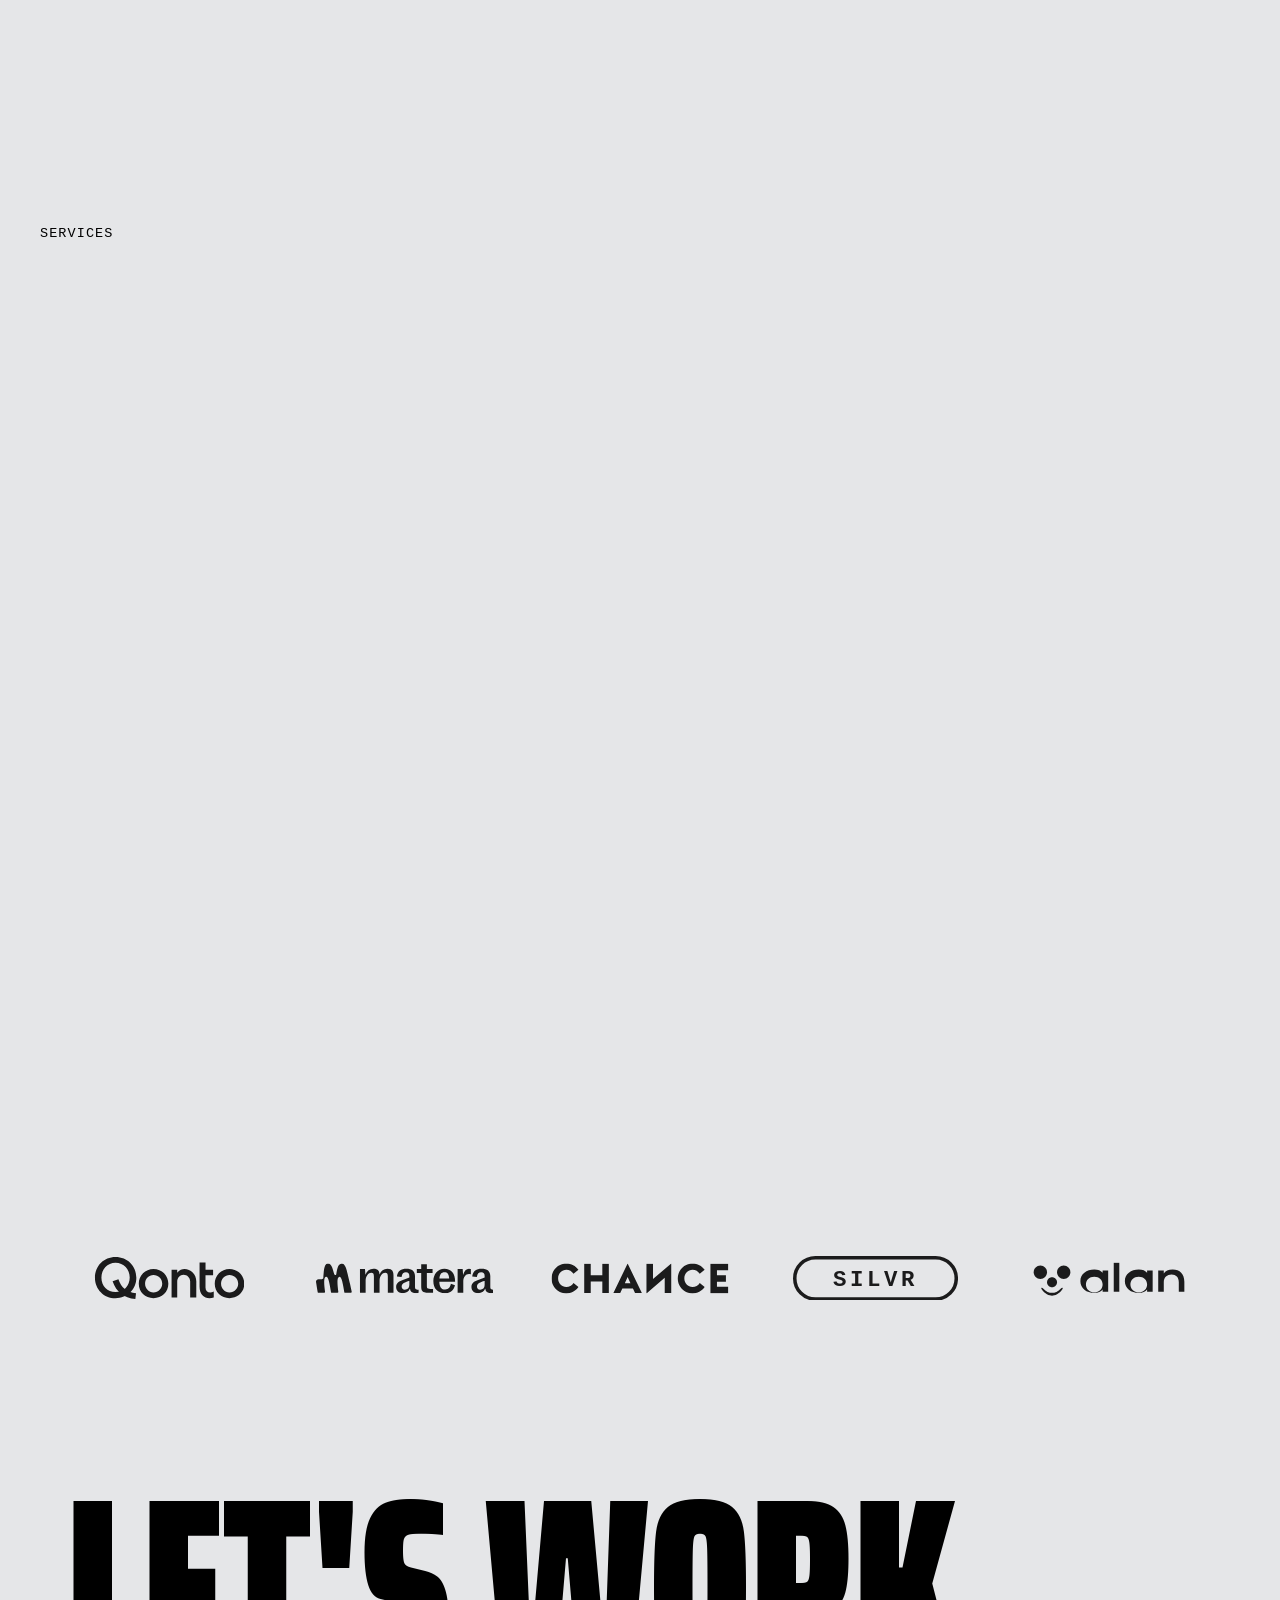
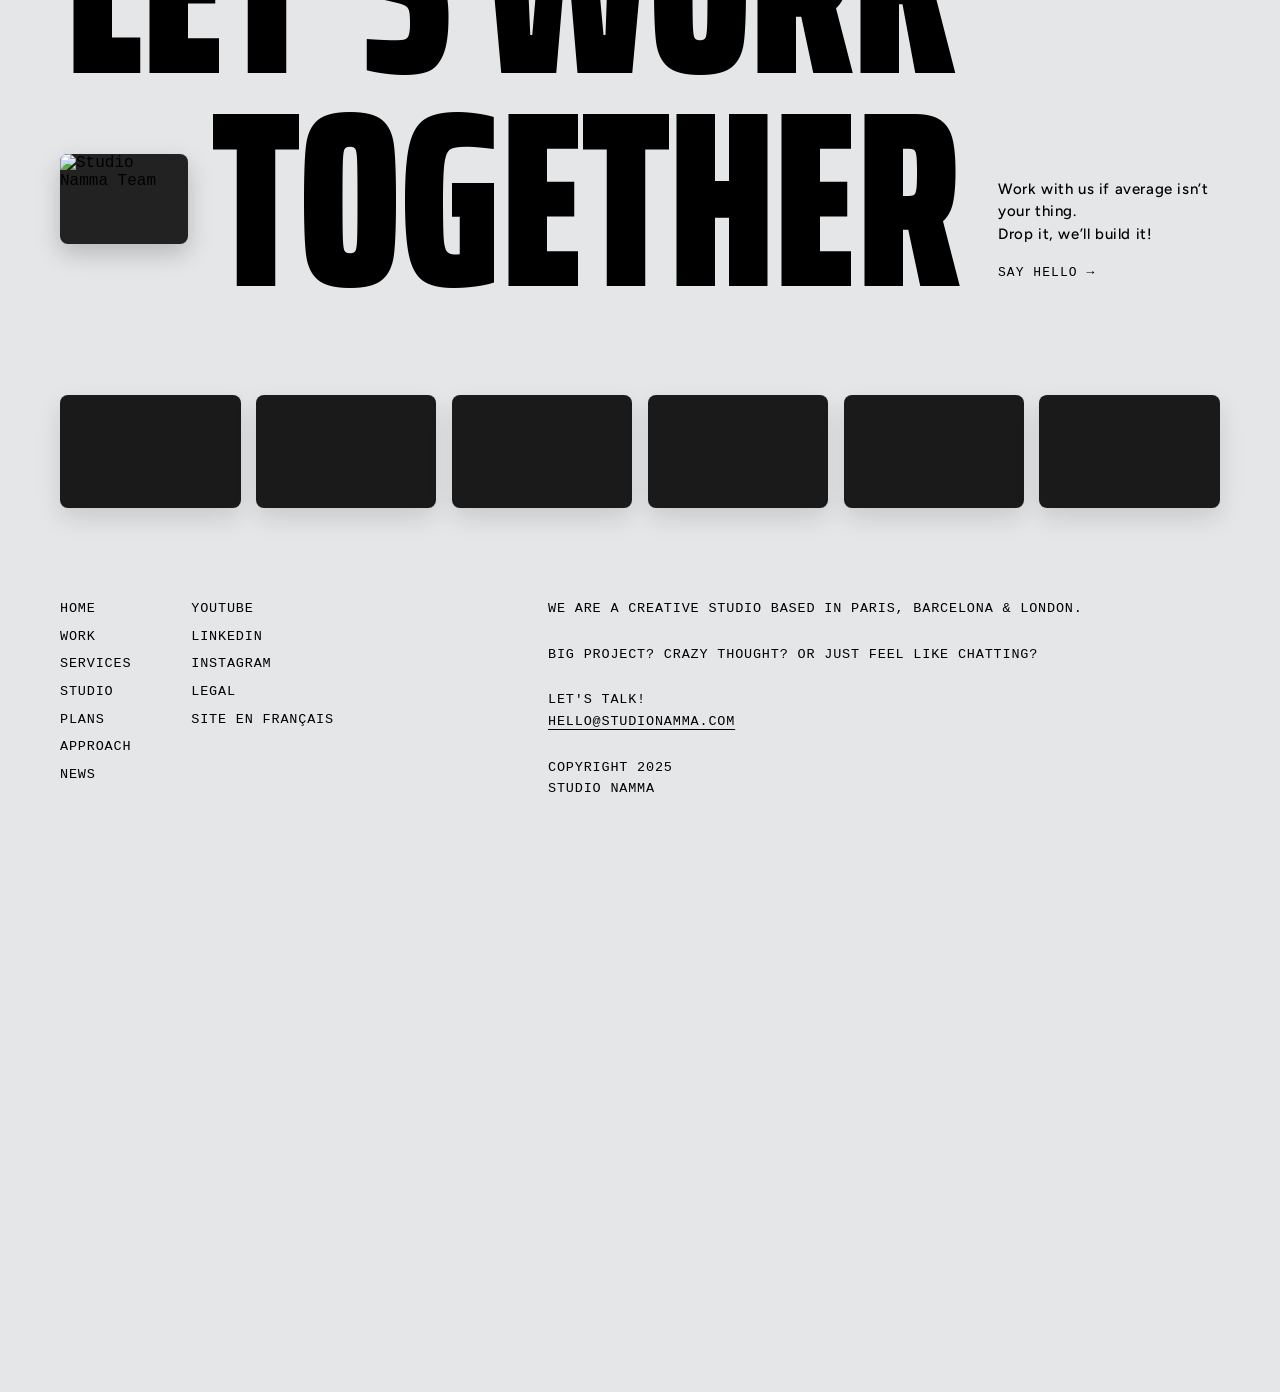
==== commit e3160285: "feat(index): add services section with dynamic video preview on hover and left-aligned floating cont" ====
--- a/index.html
+++ b/index.html
@@ -14,8 +14,9 @@
     href="https://fonts.googleapis.com/css2?family=Figtree:ital,wght@0,300..900;1,300..900&family=Saira+Extra+Condensed:wght@100;200;300;400;500;600;700;800;900&display=swap"
     rel="stylesheet">
   <link rel="stylesheet" href="./nav.css">
-
-  
+  <link rel="stylesheet" href="./footer.css">
+
+
   <style>
     .content {
       display: flex;
@@ -121,7 +122,7 @@
       background: #1800ff;
       border-radius: 50%;
       pointer-events: none;
-      transform: translate(-50%, -50%);
+      transform: translate(10px, 10px);
       z-index: 10001;
       display: block;
     }
@@ -182,14 +183,18 @@
       pointer-events: none;
       border: 0;
     }
-   .quote-section {
-  position: relative;
-  width: 100%;
-  height: auto;           /* 👈 Prevents forcing a 100vh gap */
-  min-height: 100vh;       /* 👈 Adjust this (e.g. 40vh, 50vh, 60vh) to change screen height */
-  padding: 100px 20px;     /* 👈 Adjust 60px to change top/bottom pixel spacing */
-  box-sizing: border-box;
-}
+
+    .quote-section {
+      position: relative;
+      width: 100%;
+      height: auto;
+      /* 👈 Prevents forcing a 100vh gap */
+      min-height: 100vh;
+      /* 👈 Adjust this (e.g. 40vh, 50vh, 60vh) to change screen height */
+      padding: 100px 20px;
+      /* 👈 Adjust 60px to change top/bottom pixel spacing */
+      box-sizing: border-box;
+    }
 
 
     .quote-wrapper {
@@ -257,16 +262,15 @@
       width: 100%;
       height: 100vh;
       display: flex;
-      flex-direction: column;
       align-items: center;
       justify-content: center;
-      padding: 150px 20px;
+      padding: 0 40px;
       box-sizing: border-box;
     }
 
     .services-label {
       position: absolute;
-      left: 30px;
+      left: 40px;
       top: 70px;
       font-family: "GT Pressura Mono Regular Regular", monospace, sans-serif;
       font-size: 13.5px;
@@ -275,27 +279,60 @@
       color: #000000;
     }
 
+    .services-preview-container {
+      position: absolute;
+      left: 50px;
+      top: 50%;
+      transform: translateY(-50%) scale(0);
+      transform-origin: center center;
+      width: 440px;
+      height: 275px;
+      border-radius: 12px;
+      overflow: hidden;
+      box-shadow: 0 25px 50px rgba(0, 0, 0, 0.3);
+      opacity: 0;
+      pointer-events: none;
+      transition: top 0.3s cubic-bezier(0.16, 1, 0.3, 1), transform 0.35s cubic-bezier(0.175, 0.885, 0.32, 1.275), opacity 0.25s ease;
+      z-index: 10;
+      background: #000;
+    }
+
+    .services-preview-container.show-preview {
+      opacity: 1;
+      transform: translateY(-50%) scale(1);
+    }
+
+    .services-preview-container video,
+    .services-preview-container iframe {
+      width: 100%;
+      height: 100%;
+      object-fit: cover;
+      border: 0;
+      border-radius: 12px;
+      display: block;
+      pointer-events: none;
+    }
+
     .services-wrapper {
       display: flex;
       flex-direction: column;
       align-items: center;
       justify-content: center;
-      max-width: 1200px;
       width: 100%;
       text-align: center;
     }
 
-    .services-wrapper > h1 {
+    .services-wrapper>h1 {
       font-family: "Saira Extra Condensed", sans-serif;
       font-weight: 900;
-      font-size: 100px;
+      font-size: 130px;
       line-height: 0.88;
       letter-spacing: -0.01em;
       text-transform: uppercase;
       margin: 0;
       cursor: pointer;
-      transition: color 0.3s ease;
       color: #000000;
+      transition: transform 1s cubic-bezier(0.16, 1, 0.3, 1), color 0.3s ease;
     }
   </style>
 </head>
@@ -372,123 +409,177 @@
 
   <section class="content services-section art">
     <span class="services-label">SERVICES</span>
+
+    <!-- Dedicated Video Preview on the Left -->
+    <div class="services-preview-container" id="servicesPreviewContainer">
+      <video id="servicesPreviewVideo"
+        src="https://cdn.prod.website-files.com/679cb9cacf00799ba4b4c985%2F68bef694221ab31dc7a0898e_Home-artdirection-transcode.webm"
+        autoplay loop muted playsinline></video>
+    </div>
+
     <div class="services-wrapper">
-      <h1 class="animate saira-extra-condensed-black">ART DIRECTION</h1>
-      <h1 class="animate saira-extra-condensed-black">BRANDING</h1>
-      <h1 class="animate saira-extra-condensed-black">WEBFLOW</h1>
-      <h1 class="animate saira-extra-condensed-black">UI/UX DESIGN</h1>
-      <h1 class="animate saira-extra-condensed-black">GSAP ANIMATIONS</h1>
-      <h1 class="animate saira-extra-condensed-black">ADVERTISING</h1>
-      <h1 class="animate saira-extra-condensed-black">SEO & CONTENT</h1>
+      <h1 class="animate saira-extra-condensed-black"
+        data-video="https://cdn.prod.website-files.com/679cb9cacf00799ba4b4c985%2F68bef694221ab31dc7a0898e_Home-artdirection-transcode.webm">
+        ART DIRECTION</h1>
+      <h1 class="animate saira-extra-condensed-black"
+        data-video="https://cdn.prod.website-files.com/679cb9cacf00799ba4b4c985%2F68bef76a17912168bc67811f_Home-branding-transcode.webm">
+        BRANDING</h1>
+      <h1 class="animate saira-extra-condensed-black"
+        data-video="https://cdn.prod.website-files.com/679cb9cacf00799ba4b4c985%2F68bef7ea54539b4433a39276_Webflow-home-transcode.webm">
+        WEBFLOW</h1>
+      <h1 class="animate saira-extra-condensed-black"
+        data-video="https://cdn.prod.website-files.com/679cb9cacf00799ba4b4c985%2F68bef86a1717db6af24e06f2_UI-UX-Home-transcode.webm">
+        UI/UX DESIGN</h1>
+      <h1 class="animate saira-extra-condensed-black"
+        data-video="https://cdn.prod.website-files.com/679cb9cacf00799ba4b4c985%2F69f31d237bb976aa6e0bc834_Scene-1_webm.webm">
+        GSAP ANIMATIONS</h1>
+      <h1 class="animate saira-extra-condensed-black"
+        data-video="https://cdn.prod.website-files.com/679cb9cacf00799ba4b4c985%2F68df9e1b94554da67438cec0_Ads-service-homeV3-transcode.mp4">
+        ADVERTISING</h1>
+      <h1 class="animate saira-extra-condensed-black"
+        data-video="https://cdn.prod.website-files.com/679cb9cacf00799ba4b4c985%2F68befca9c05567e63bc4d4a0_seo%20content%20home-transcode.webm">
+        SEO & CONTENT</h1>
     </div>
   </section>
-</body>
-<script src="navbar.js"></script>
-
-<script>
-  let texts = document.querySelectorAll(".animate");
-
-  let observer = new IntersectionObserver((entries) => {
-    entries.forEach((entry) => {
-      if (entry.isIntersecting == true) {
-        entry.target.classList.add("show")
-      }
-      else {
-        entry.target.classList.remove("show")
-      }
-    })
-  })
-
-  texts.forEach((text) => {
-    observer.observe(text);
-  })
-
-  let observer2 = new IntersectionObserver((entries) => {
-    entries.forEach((entry) => {
-      if (entry.isIntersecting == true) {
-        entry.target.classList.add("show")
-      }
-    })
-  })
-
-  let images = document.querySelectorAll(".slideImage > div");
-
-  images.forEach((img) => {
-    observer2.observe(img)
-  })
-
-  let list = document.querySelectorAll(".art h1");
-
-  list.forEach((element) => {
-    element.addEventListener("mouseenter", (event) => {
-      list.forEach((text) => {
-        if (text.innerText === event.target.innerText) {
-          text.style.color = "#000000";
+
+
+
+  <script src="navbar.js"></script>
+  <script src="footer.js"></script>
+  <script>
+    let texts = document.querySelectorAll(".animate");
+
+    let observer = new IntersectionObserver((entries) => {
+      entries.forEach((entry) => {
+        if (entry.isIntersecting == true) {
+          entry.target.classList.add("show")
         }
         else {
-          text.style.color = "#888888";
+          entry.target.classList.remove("show")
+        }
+      })
+    })
+
+    texts.forEach((text) => {
+      observer.observe(text);
+    })
+
+    let observer2 = new IntersectionObserver((entries) => {
+      entries.forEach((entry) => {
+        if (entry.isIntersecting == true) {
+          entry.target.classList.add("show")
+        }
+      })
+    })
+
+    let images = document.querySelectorAll(".slideImage > div");
+
+    images.forEach((img) => {
+      observer2.observe(img)
+    })
+
+    // Services video preview and text dimming
+    const previewContainer = document.getElementById("servicesPreviewContainer");
+    const previewVideo = document.getElementById("servicesPreviewVideo");
+    const servicesSection = document.querySelector(".services-section");
+    const servicesList = document.querySelectorAll(".art h1");
+
+    servicesList.forEach((item) => {
+      item.addEventListener("mouseenter", () => {
+        // 1. Highlight hovered item, dim others
+        servicesList.forEach((text) => {
+          text.style.color = (text === item) ? "#000000" : "#c5c5c5";
+        });
+
+        // 2. Switch video URL and autoplay
+        const videoUrl = item.getAttribute("data-video");
+        if (videoUrl && previewVideo) {
+          if (previewVideo.src !== videoUrl) {
+            previewVideo.src = videoUrl;
+          }
+          previewVideo.currentTime = 0;
+          previewVideo.play().catch(() => { });
+        }
+
+        // 3. Move preview container to the vertical line of the hovered word
+        if (previewContainer && servicesSection) {
+          const sectionRect = servicesSection.getBoundingClientRect();
+          const itemRect = item.getBoundingClientRect();
+          const targetTop = (itemRect.top - sectionRect.top) + (itemRect.height / 2);
+          previewContainer.style.top = targetTop + "px";
+
+          // 4. Trigger center-open pop animation
+          previewContainer.classList.remove("show-preview");
+          void previewContainer.offsetWidth; // force reflow
+          previewContainer.classList.add("show-preview");
+        }
+      });
+
+      item.addEventListener("mouseleave", () => {
+        // Reset all items to black
+        servicesList.forEach((text) => {
+          text.style.color = "#000000";
+        });
+
+        // Hide preview container
+        if (previewContainer) {
+          previewContainer.classList.remove("show-preview");
         }
       });
     });
 
-    element.addEventListener("mouseleave", () => {
-      list.forEach((text) => {
-        text.style.color = "#000000";
+    const cursor = document.getElementById("cursor");
+    const videoCursor = document.getElementById("videoCursor");
+    const sections = document.querySelectorAll(".content");
+    let currentSectionIndex = 0;
+
+    let mouseX = 0, mouseY = 0;
+    let videoX = 0, videoY = 0;
+
+    function updateCursorState() {
+      if (document.body.classList.contains("menu-open")) {
+        videoCursor.style.display = "none";
+        cursor.style.display = "block";
+      } else if (currentSectionIndex === 0) {
+        videoCursor.style.display = "block";
+        cursor.style.display = "block";
+      } else {
+        videoCursor.style.display = "none";
+        cursor.style.display = "block";
+      }
+    }
+
+    document.addEventListener("mousemove", (e) => {
+      mouseX = e.clientX;
+      mouseY = e.clientY;
+      cursor.style.left = mouseX + "px";
+      cursor.style.top = mouseY + "px";
+      updateCursorState();
+    });
+
+    function animateVideoCursor() {
+      videoX += (mouseX - videoX) * 0.12;
+      videoY += (mouseY - videoY) * 0.12;
+
+      videoCursor.style.left = videoX + "px";
+      videoCursor.style.top = videoY + "px";
+
+      requestAnimationFrame(animateVideoCursor);
+    }
+    animateVideoCursor();
+
+    sections.forEach((section, index) => {
+      section.addEventListener("mouseenter", () => {
+        currentSectionIndex = index;
+        updateCursorState();
       });
     });
-  });
-
-  const cursor = document.getElementById("cursor");
-  const videoCursor = document.getElementById("videoCursor");
-  const sections = document.querySelectorAll(".content");
-  let currentSectionIndex = 0;
-
-  let mouseX = 0, mouseY = 0;
-  let videoX = 0, videoY = 0;
-
-  function updateCursorState() {
-    if (document.body.classList.contains("menu-open")) {
-      videoCursor.style.display = "none";
-      cursor.style.display = "block";
-    } else if (currentSectionIndex === 0) {
-      videoCursor.style.display = "block";
-      cursor.style.display = "block";
-    } else {
-      videoCursor.style.display = "none";
-      cursor.style.display = "block";
-    }
-  }
-
-  document.addEventListener("mousemove", (e) => {
-    mouseX = e.clientX;
-    mouseY = e.clientY;
-    cursor.style.left = mouseX + "px";
-    cursor.style.top = mouseY + "px";
-    updateCursorState();
-  });
-
-  function animateVideoCursor() {
-    videoX += (mouseX - videoX) * 0.12;
-    videoY += (mouseY - videoY) * 0.12;
-
-    videoCursor.style.left = videoX + "px";
-    videoCursor.style.top = videoY + "px";
-
-    requestAnimationFrame(animateVideoCursor);
-  }
-  animateVideoCursor();
-
-  sections.forEach((section, index) => {
-    section.addEventListener("mouseenter", () => {
-      currentSectionIndex = index;
+
+    const observerMenu = new MutationObserver(() => {
       updateCursorState();
     });
-  });
-
-  const observerMenu = new MutationObserver(() => {
-    updateCursorState();
-  });
-  observerMenu.observe(document.body, { attributes: true, attributeFilter: ["class"] });
-</script>
+    observerMenu.observe(document.body, { attributes: true, attributeFilter: ["class"] });
+  </script>
+</body>
 
 </html>
--- a/footer.css
+++ b/footer.css
@@ -0,0 +1,336 @@
+/* ==========================================================================
+   FOOTER COMPONENT STYLING (Studio Namma)
+   ========================================================================== */
+
+#main-footer {
+  width: 100%;
+  background-color: transparent;
+  padding: 200px 60px 120px 60px;
+  box-sizing: border-box;
+  font-family: "GT Pressura Mono Regular Regular", monospace, sans-serif;
+  color: #000000;
+  transition: color 0.3s ease;
+  position: relative;
+  overflow: hidden;
+}
+
+body.dark-theme #main-footer {
+  color: #ffffff;
+}
+
+/* 1. Client Logos Bar (Row 1) */
+.footer-logos-row {
+  width: 100%;
+  max-width: 1500px;
+  margin: 0 auto 100px auto;
+  display: flex;
+  justify-content: space-between;
+  align-items: center;
+  gap: clamp(24px, 4.5vw, 65px);
+  padding: 0 20px 80px 20px;
+}
+
+.footer-logo-item {
+  display: flex;
+  align-items: center;
+  justify-content: center;
+  flex: 1;
+  opacity: 0.88;
+  transition: opacity 0.3s ease, transform 0.3s ease;
+  color: #000000;
+}
+
+body.dark-theme .footer-logo-item {
+  color: #ffffff;
+}
+
+.footer-logo-item:hover {
+  opacity: 1;
+  transform: translateY(-2px);
+}
+
+.footer-logo-item svg {
+  height: clamp(38px, 3.5vw, 56px);
+  width: auto;
+  max-width: 100%;
+  object-fit: contain;
+}
+
+/* 2. Main Hero CTA Block (Row 2): LET'S WORK TOGETHER + Side Statement */
+.footer-hero-cta {
+  display: flex;
+  justify-content: space-between;
+  align-items: flex-end;
+  gap: 40px;
+  margin-bottom: 90px;
+}
+
+.footer-cta-left {
+  position: relative;
+  display: flex;
+  flex-direction: column;
+}
+
+.footer-work-title {
+  font-family: "Saira Extra Condensed", sans-serif;
+  font-weight: 900;
+  font-size: clamp(70px, 12vw, 190px);
+  line-height: 0.85;
+  letter-spacing: -0.01em;
+  text-transform: uppercase;
+  margin: 0;
+  color: #000000;
+}
+
+body.dark-theme .footer-work-title {
+  color: #ffffff;
+}
+
+.footer-together-line {
+  display: flex;
+  align-items: center;
+  gap: 24px;
+}
+
+.footer-photo-badge {
+  width: clamp(90px, 10vw, 150px);
+  height: clamp(60px, 7vw, 100px);
+  border-radius: 8px;
+  overflow: hidden;
+  box-shadow: 0 10px 25px rgba(0, 0, 0, 0.2);
+  flex-shrink: 0;
+  background: #222;
+}
+
+.footer-photo-badge img {
+  width: 100%;
+  height: 100%;
+  object-fit: cover;
+  display: block;
+}
+
+.footer-together-title {
+  font-family: "Saira Extra Condensed", sans-serif;
+  font-weight: 900;
+  font-size: clamp(70px, 12vw, 190px);
+  line-height: 0.85;
+  letter-spacing: -0.01em;
+  text-transform: uppercase;
+  margin: 0;
+  color: #000000;
+}
+
+body.dark-theme .footer-together-title {
+  color: #ffffff;
+}
+
+.footer-cta-right {
+  display: flex;
+  flex-direction: column;
+  gap: 20px;
+  max-width: 420px;
+  padding-bottom: 25px;
+}
+
+.footer-cta-statement {
+  font-size: 15px;
+  line-height: 1.5;
+  letter-spacing: 0.04em;
+  font-family: "Figtree", sans-serif;
+  font-weight: 500;
+  color: #000000;
+}
+
+body.dark-theme .footer-cta-statement {
+  color: #e5e5e5;
+}
+
+.footer-say-hello {
+  font-family: "GT Pressura Mono Regular Regular", monospace, sans-serif;
+  font-size: 13px;
+  letter-spacing: 0.08em;
+  text-transform: uppercase;
+  color: inherit;
+  text-decoration: none;
+  display: inline-flex;
+  align-items: center;
+  gap: 8px;
+  transition: transform 0.2s ease, opacity 0.2s ease;
+  width: fit-content;
+}
+
+.footer-say-hello:hover {
+  opacity: 0.6;
+  transform: translateX(4px);
+}
+
+/* 3. Client Showcase Cards Row (Row 3) */
+.footer-cards-grid {
+  display: grid;
+  grid-template-columns: repeat(6, 1fr);
+  gap: clamp(10px, 1.2vw, 18px);
+  width: 100%;
+  margin-bottom: 90px;
+}
+
+.footer-card {
+  position: relative;
+  aspect-ratio: 16 / 10;
+  border-radius: 8px;
+  overflow: hidden;
+  background: #1a1a1a;
+  box-shadow: 0 10px 25px rgba(0, 0, 0, 0.12);
+  cursor: pointer;
+  transition: transform 0.35s cubic-bezier(0.16, 1, 0.3, 1), box-shadow 0.35s ease;
+}
+
+.footer-card:hover {
+  transform: translateY(-5px);
+  box-shadow: 0 18px 36px rgba(0, 0, 0, 0.22);
+}
+
+.footer-card video,
+.footer-card iframe {
+  width: 100%;
+  height: 100%;
+  object-fit: cover;
+  border: 0;
+  border-radius: 8px;
+  display: block;
+  pointer-events: none;
+}
+
+/* 4. Navigation Links & Company Info (Row 4) */
+.footer-info-grid {
+  display: grid;
+  grid-template-columns: 1fr 1.5fr;
+  gap: 40px;
+  width: 100%;
+  font-size: 13.5px;
+  letter-spacing: 0.06em;
+  line-height: 1.6;
+  text-transform: uppercase;
+}
+
+.footer-nav-columns {
+  display: flex;
+  gap: 60px;
+}
+
+.footer-links-group {
+  display: flex;
+  flex-direction: column;
+  gap: 6px;
+}
+
+.footer-link {
+  color: inherit;
+  text-decoration: none;
+  cursor: pointer;
+  transition: opacity 0.2s ease;
+  width: fit-content;
+}
+
+.footer-link:hover {
+  opacity: 0.6;
+}
+
+.footer-details-group {
+  display: flex;
+  flex-direction: column;
+  gap: 24px;
+}
+
+.footer-details-group p {
+  margin: 0;
+}
+
+.footer-contact-link {
+  color: inherit;
+  text-decoration: underline;
+  text-underline-offset: 4px;
+  cursor: pointer;
+  transition: opacity 0.2s ease;
+}
+
+.footer-contact-link:hover {
+  opacity: 0.6;
+}
+
+/* 5. Giant NAMMA Banner at the bottom — rises from bottom on scroll */
+.footer-namma-wrapper {
+  width: 100%;
+  display: flex;
+  justify-content: center;
+  align-items: flex-end;
+  margin-top: 100px;
+  margin-bottom: 0;
+  overflow: visible;
+}
+
+.footer-giant-namma {
+  font-family: "Saira Extra Condensed", sans-serif;
+  font-weight: 900;
+  /* font-size set by fitNammaText() JS */
+  font-size: 28vw;
+  line-height: 0.8;
+  letter-spacing: -0.01em;
+  text-transform: uppercase;
+  margin: 0;
+  padding: 0;
+  color: #000000;
+  text-align: center;
+  width: 100%;
+  display: block;
+  user-select: none;
+  white-space: nowrap;
+  transition: color 0.3s ease;
+}
+
+body.dark-theme .footer-giant-namma {
+  color: #ffffff;
+}
+
+/* Shared animate/show — same 3D flip as LET'S WORK TOGETHER but longer duration for NAMMA */
+.footer-namma-wrapper .animate {
+  transform: rotateX(90deg);
+  transition: transform 1.8s cubic-bezier(0.16, 1, 0.3, 1);
+  transform-origin: bottom;
+}
+
+.footer-namma-wrapper .animate.show {
+  transform: rotateX(0deg);
+}
+
+/* Responsive Media Queries */
+@media (max-width: 1100px) {
+  .footer-logos-row {
+    flex-wrap: wrap;
+    justify-content: center;
+    gap: 35px;
+  }
+  .footer-hero-cta {
+    flex-direction: column;
+    align-items: flex-start;
+    gap: 30px;
+  }
+  .footer-cards-grid {
+    grid-template-columns: repeat(3, 1fr);
+  }
+  .footer-info-grid {
+    grid-template-columns: 1fr;
+    gap: 40px;
+  }
+}
+
+@media (max-width: 650px) {
+  #main-footer {
+    padding: 60px 20px 100px 20px;
+  }
+  .footer-cards-grid {
+    grid-template-columns: repeat(2, 1fr);
+  }
+  .footer-nav-columns {
+    gap: 30px;
+  }
+}
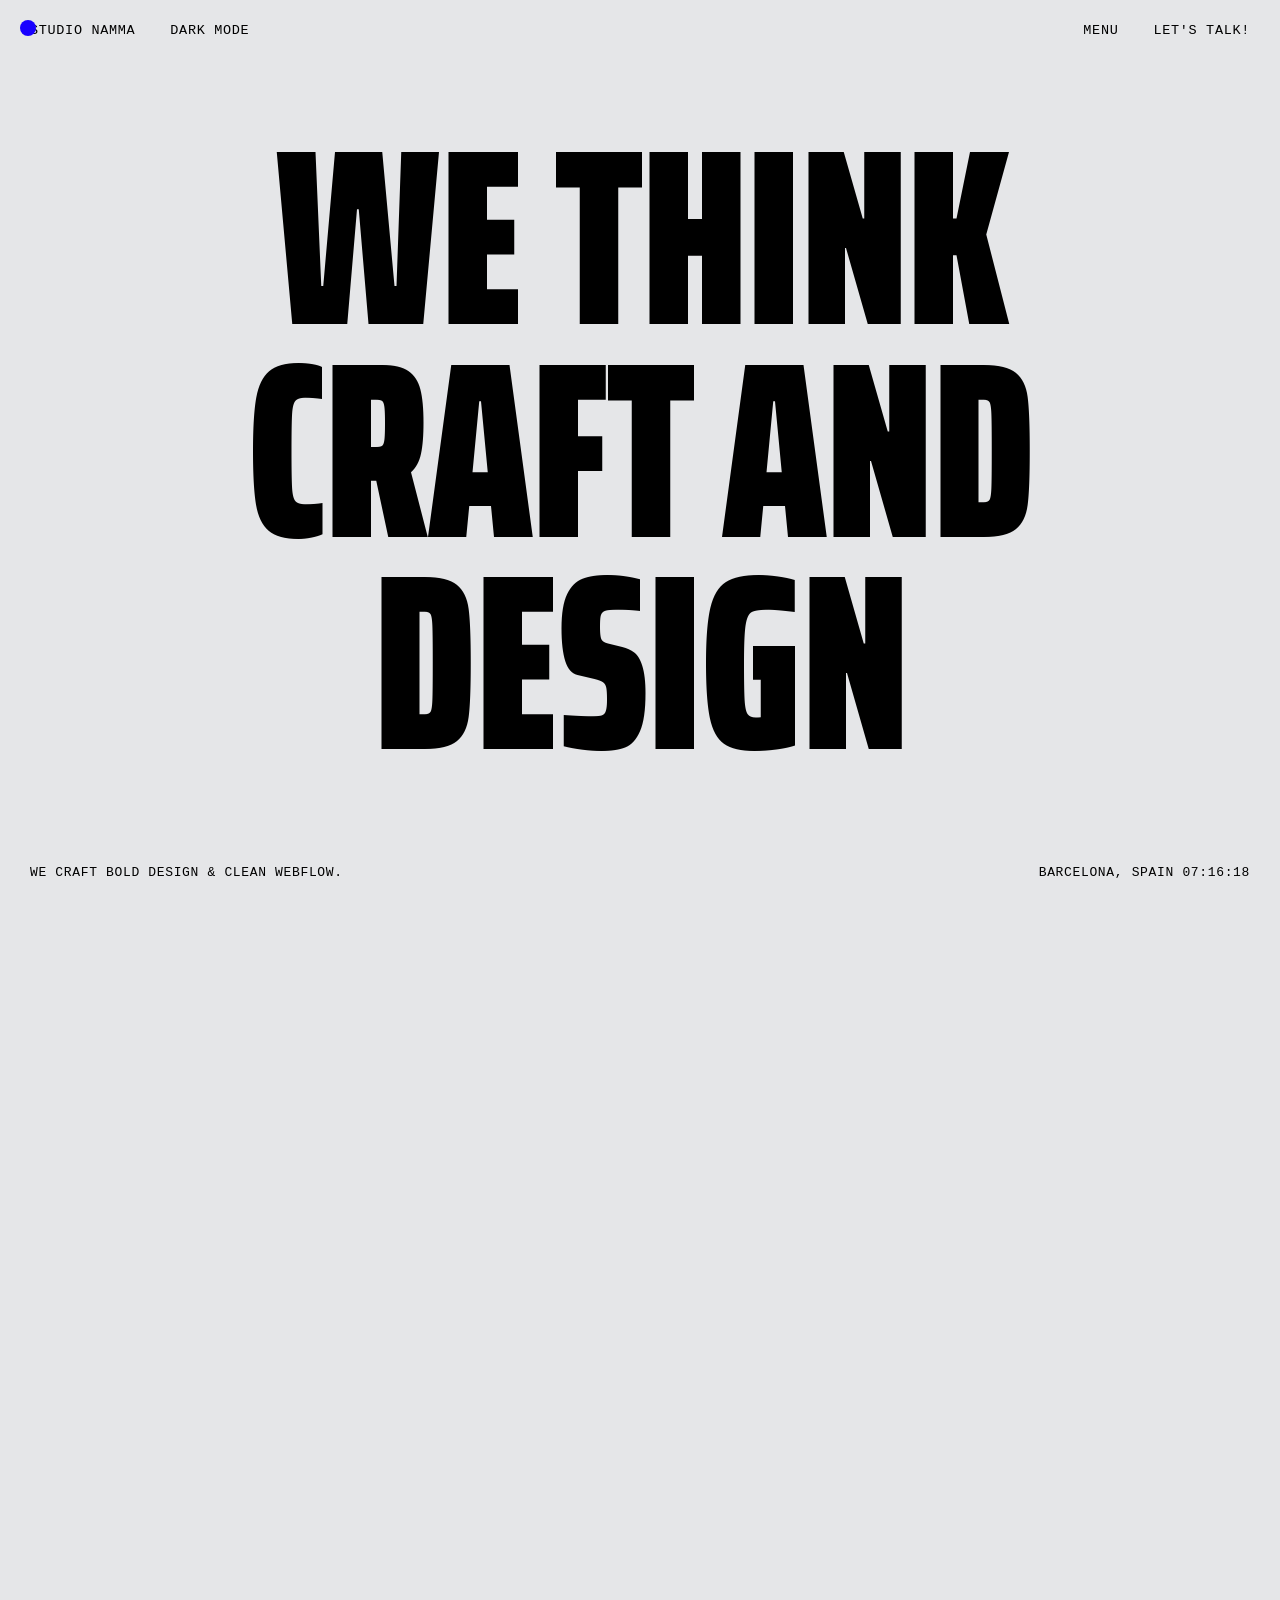
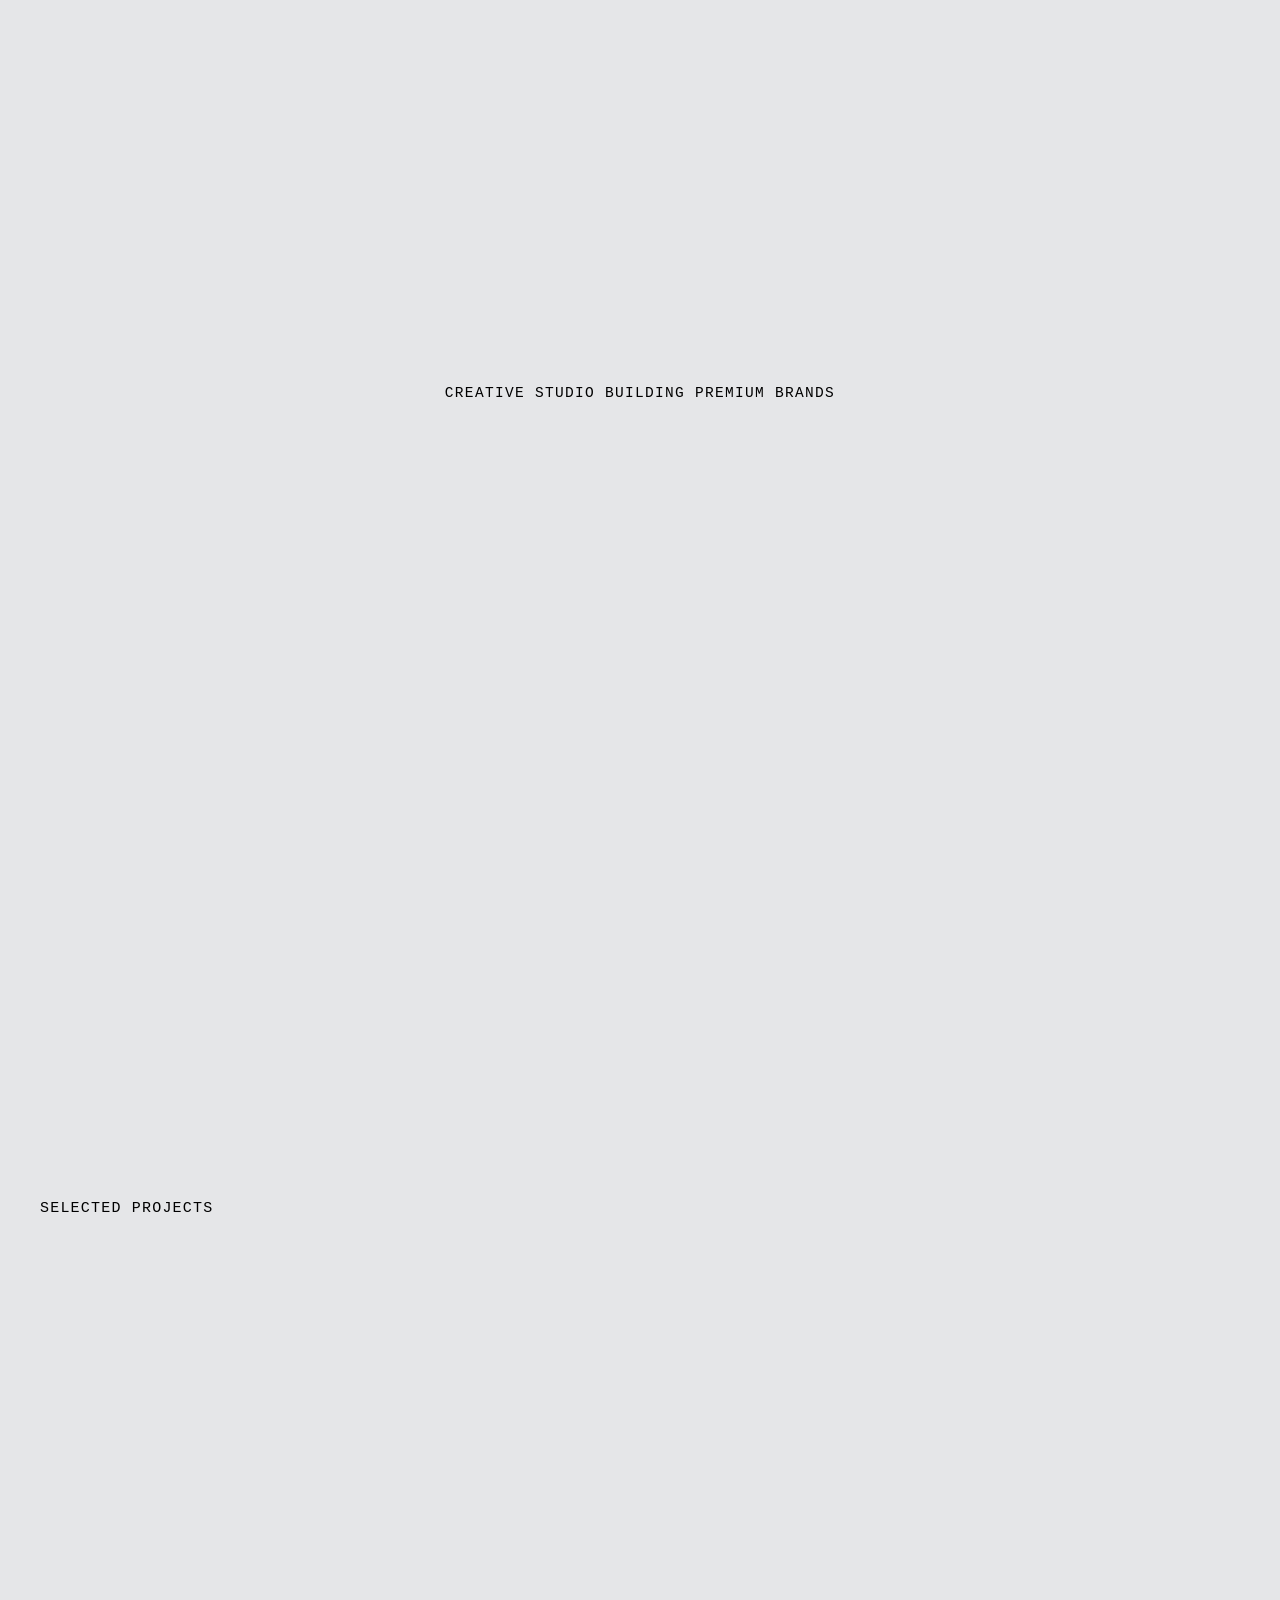
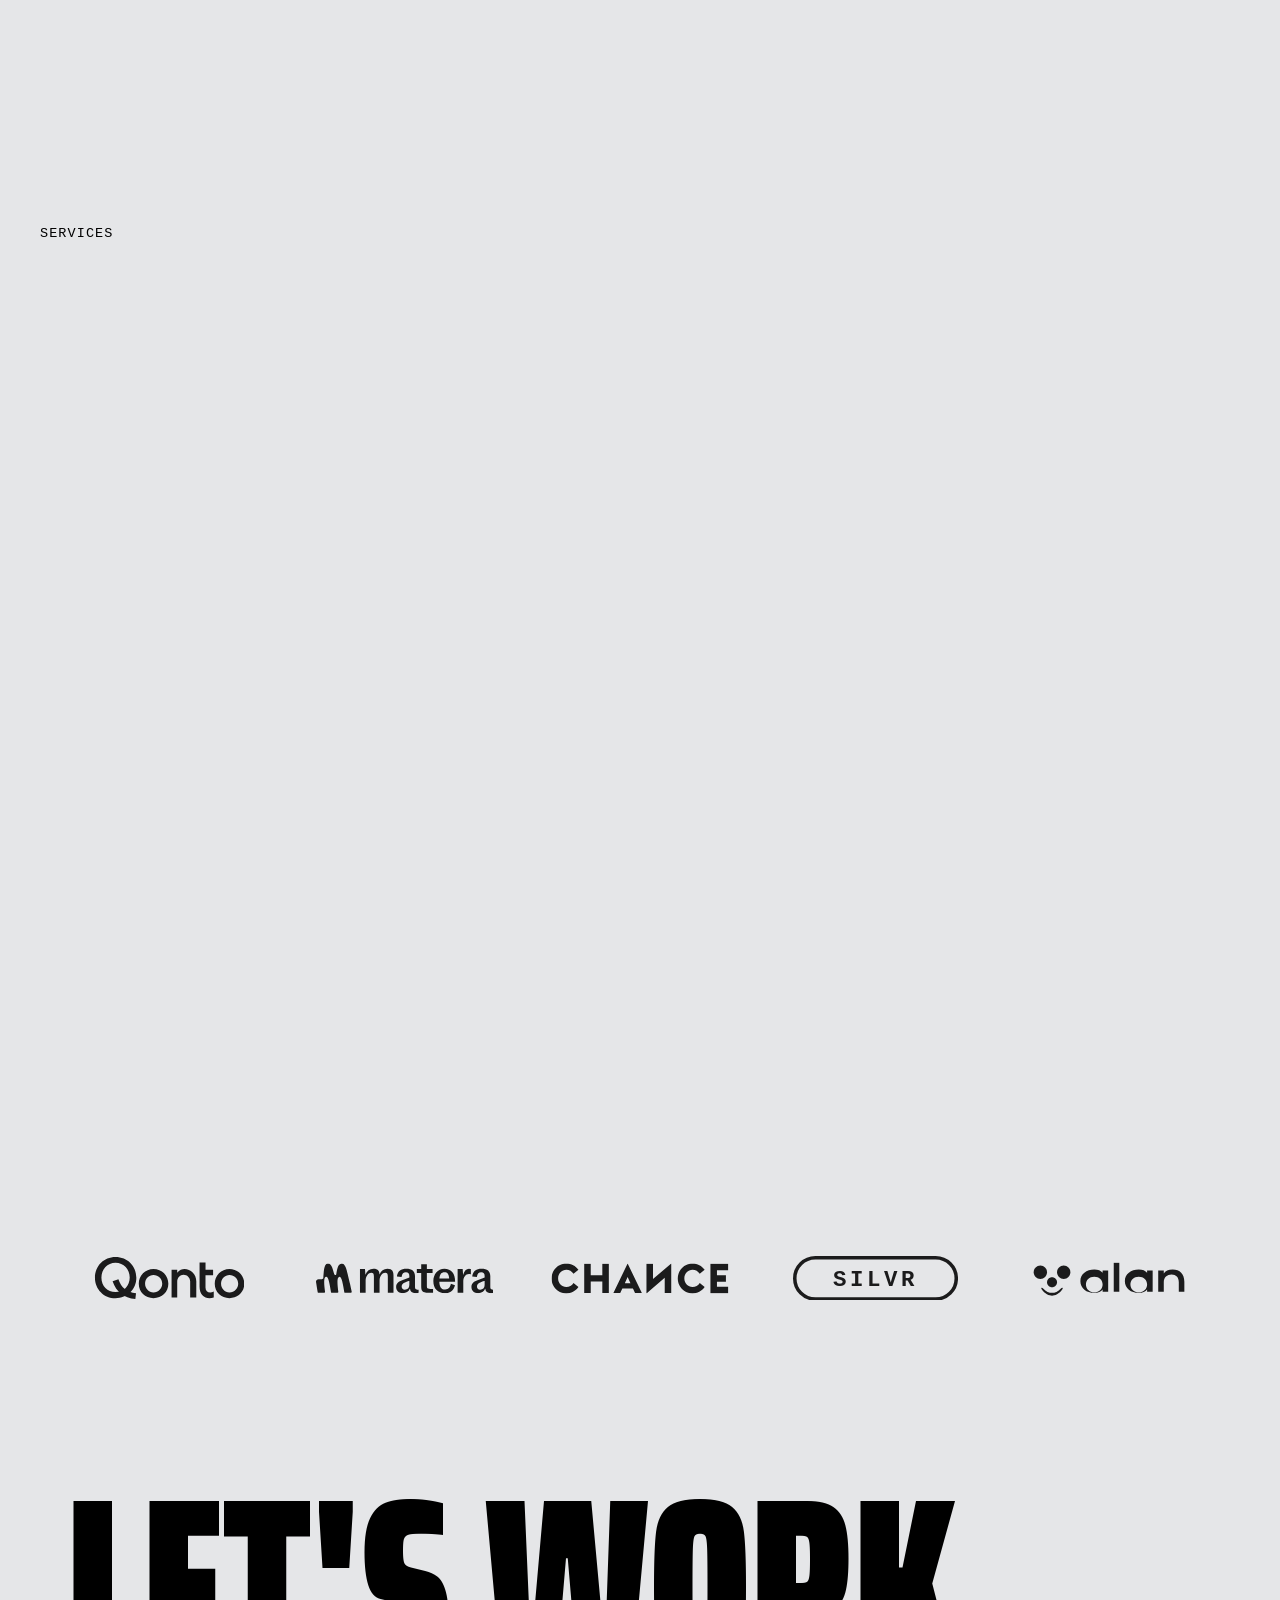
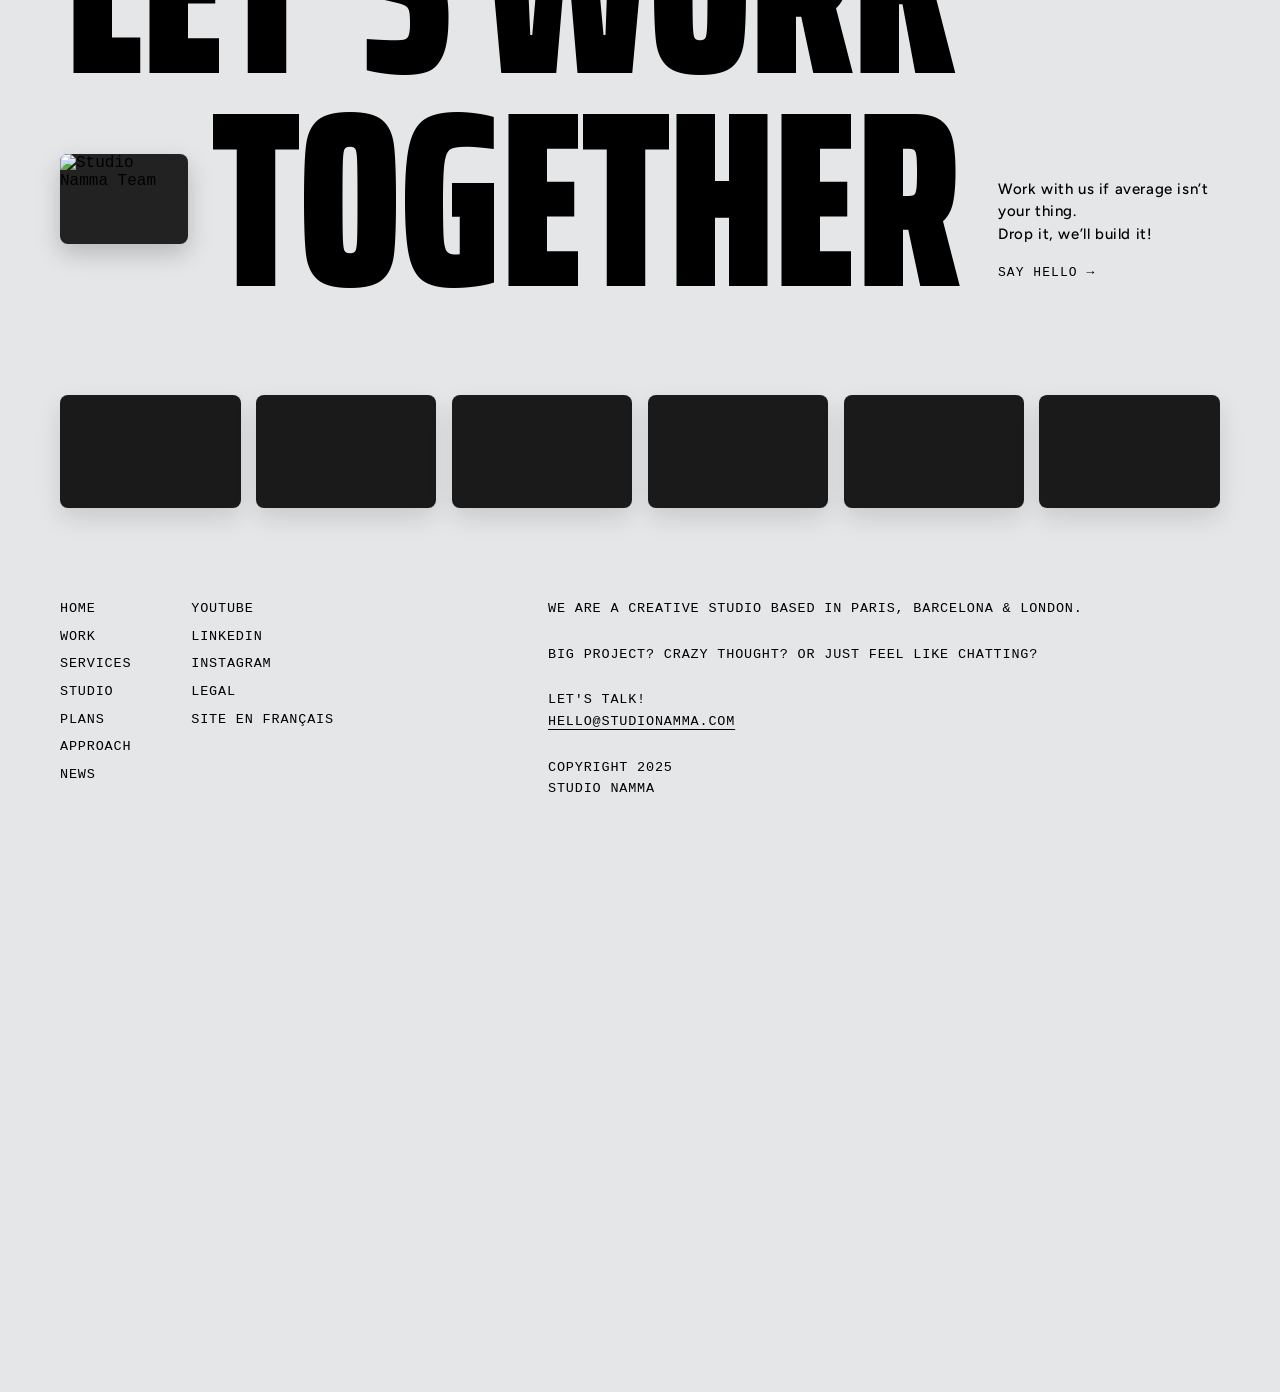
==== commit ebcfa2a9: "Prepare site for GitHub Pages deployment" ====
--- a/index.html
+++ b/index.html
@@ -122,7 +122,7 @@
       background: #1800ff;
       border-radius: 50%;
       pointer-events: none;
-      transform: translate(10px, 10px);
+      transform: translate(20px, 20px);
       z-index: 10001;
       display: block;
     }
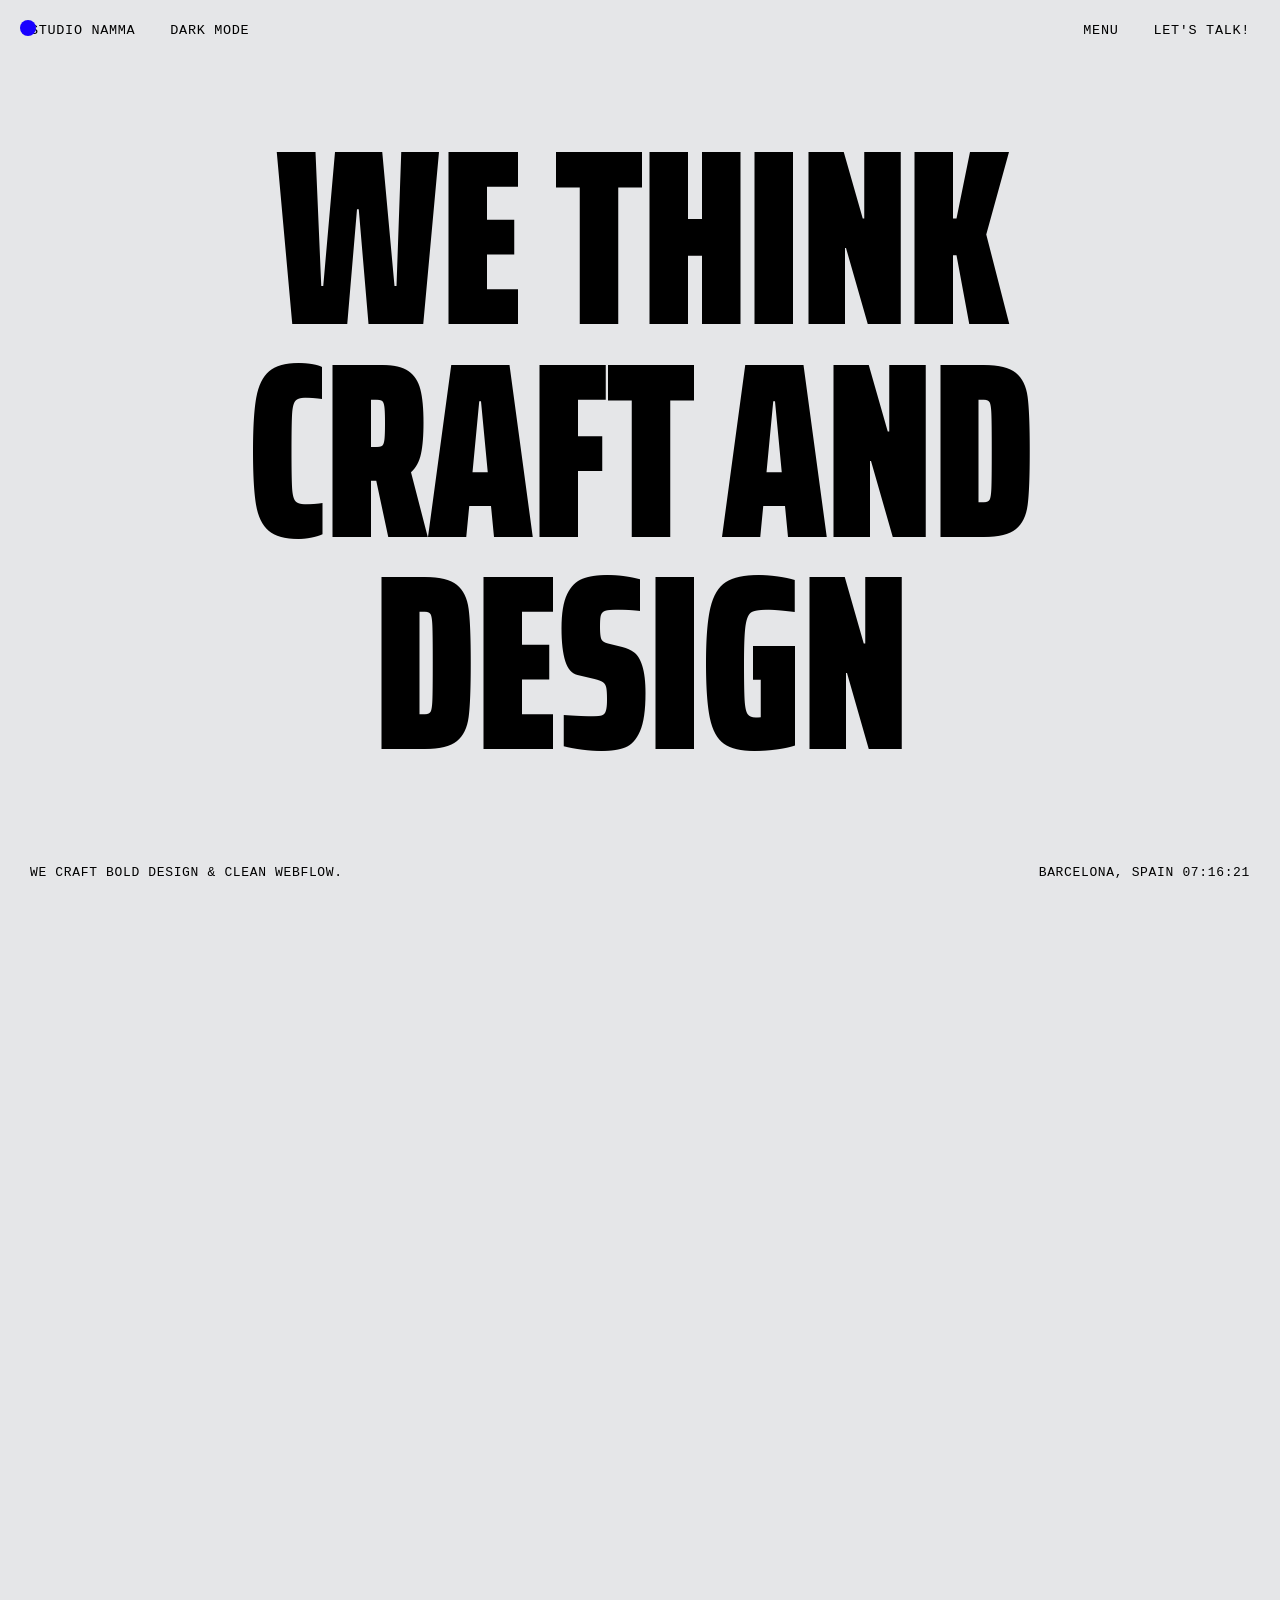
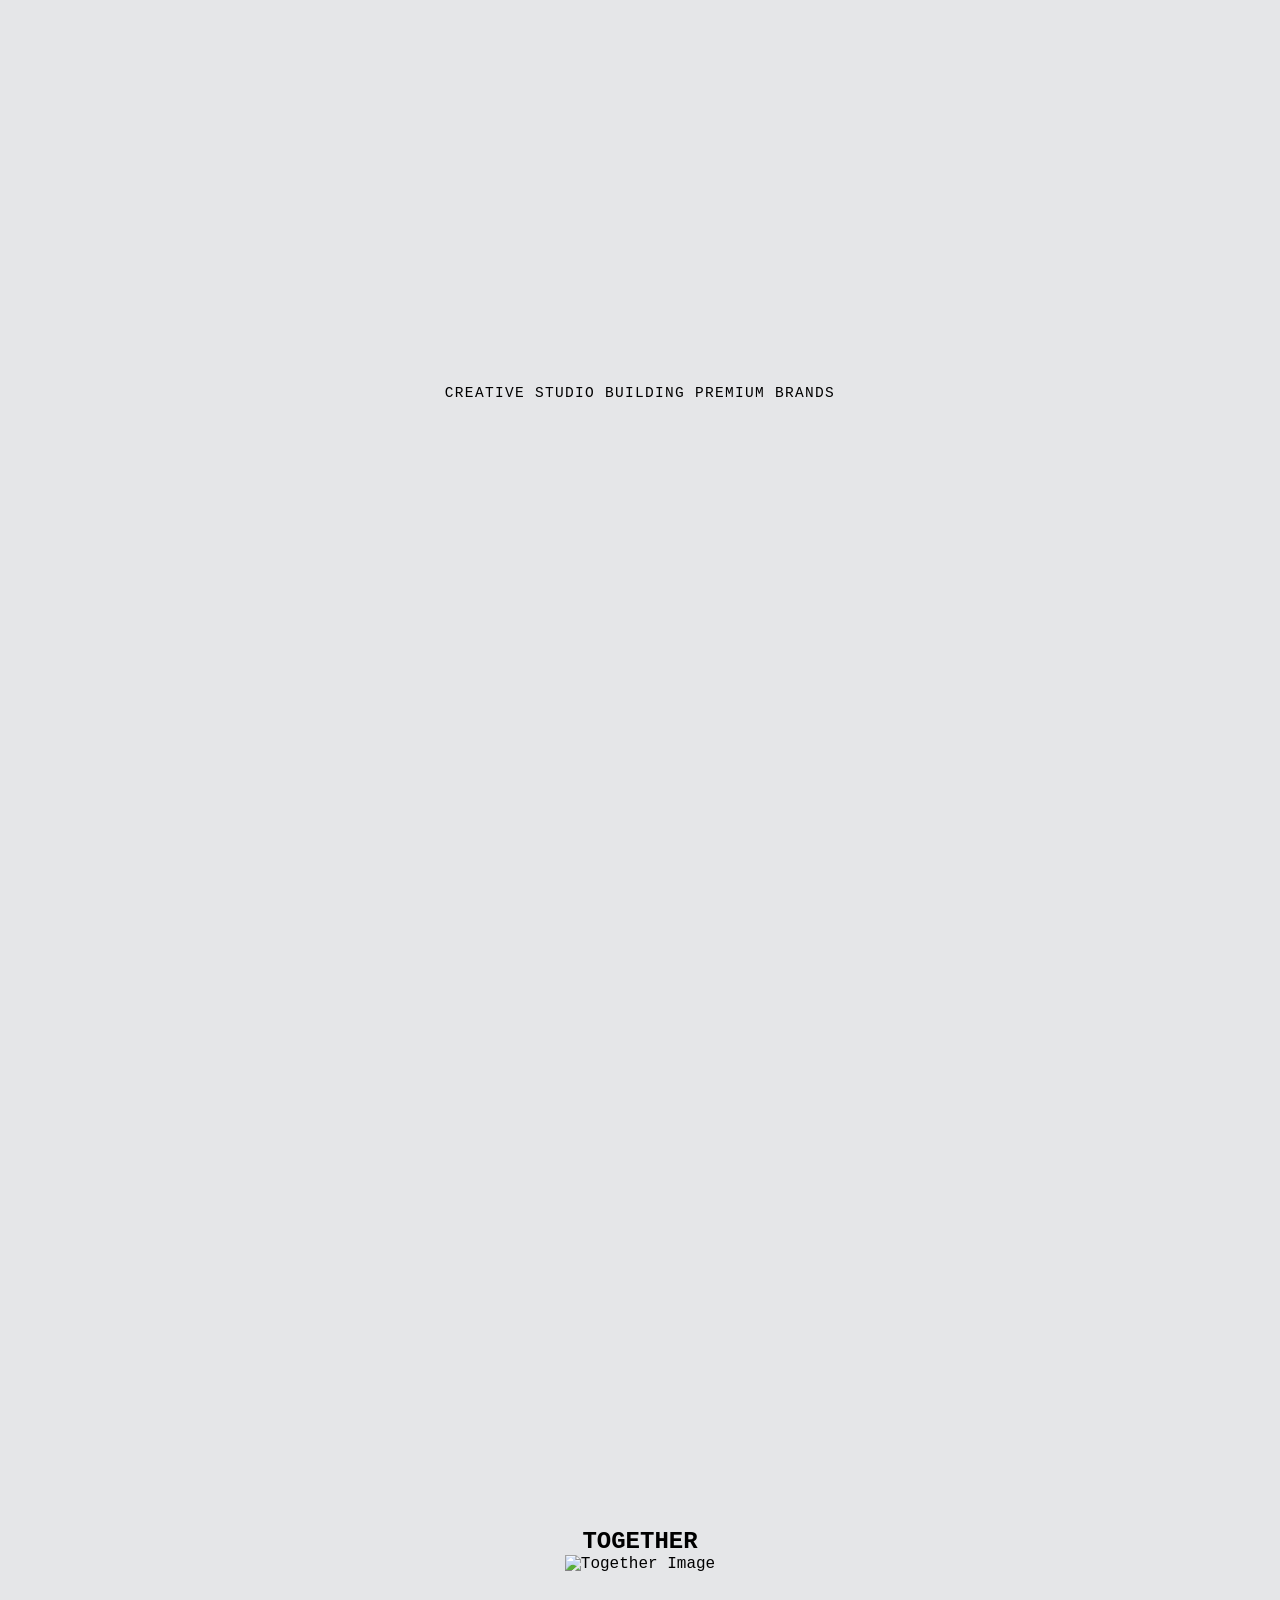
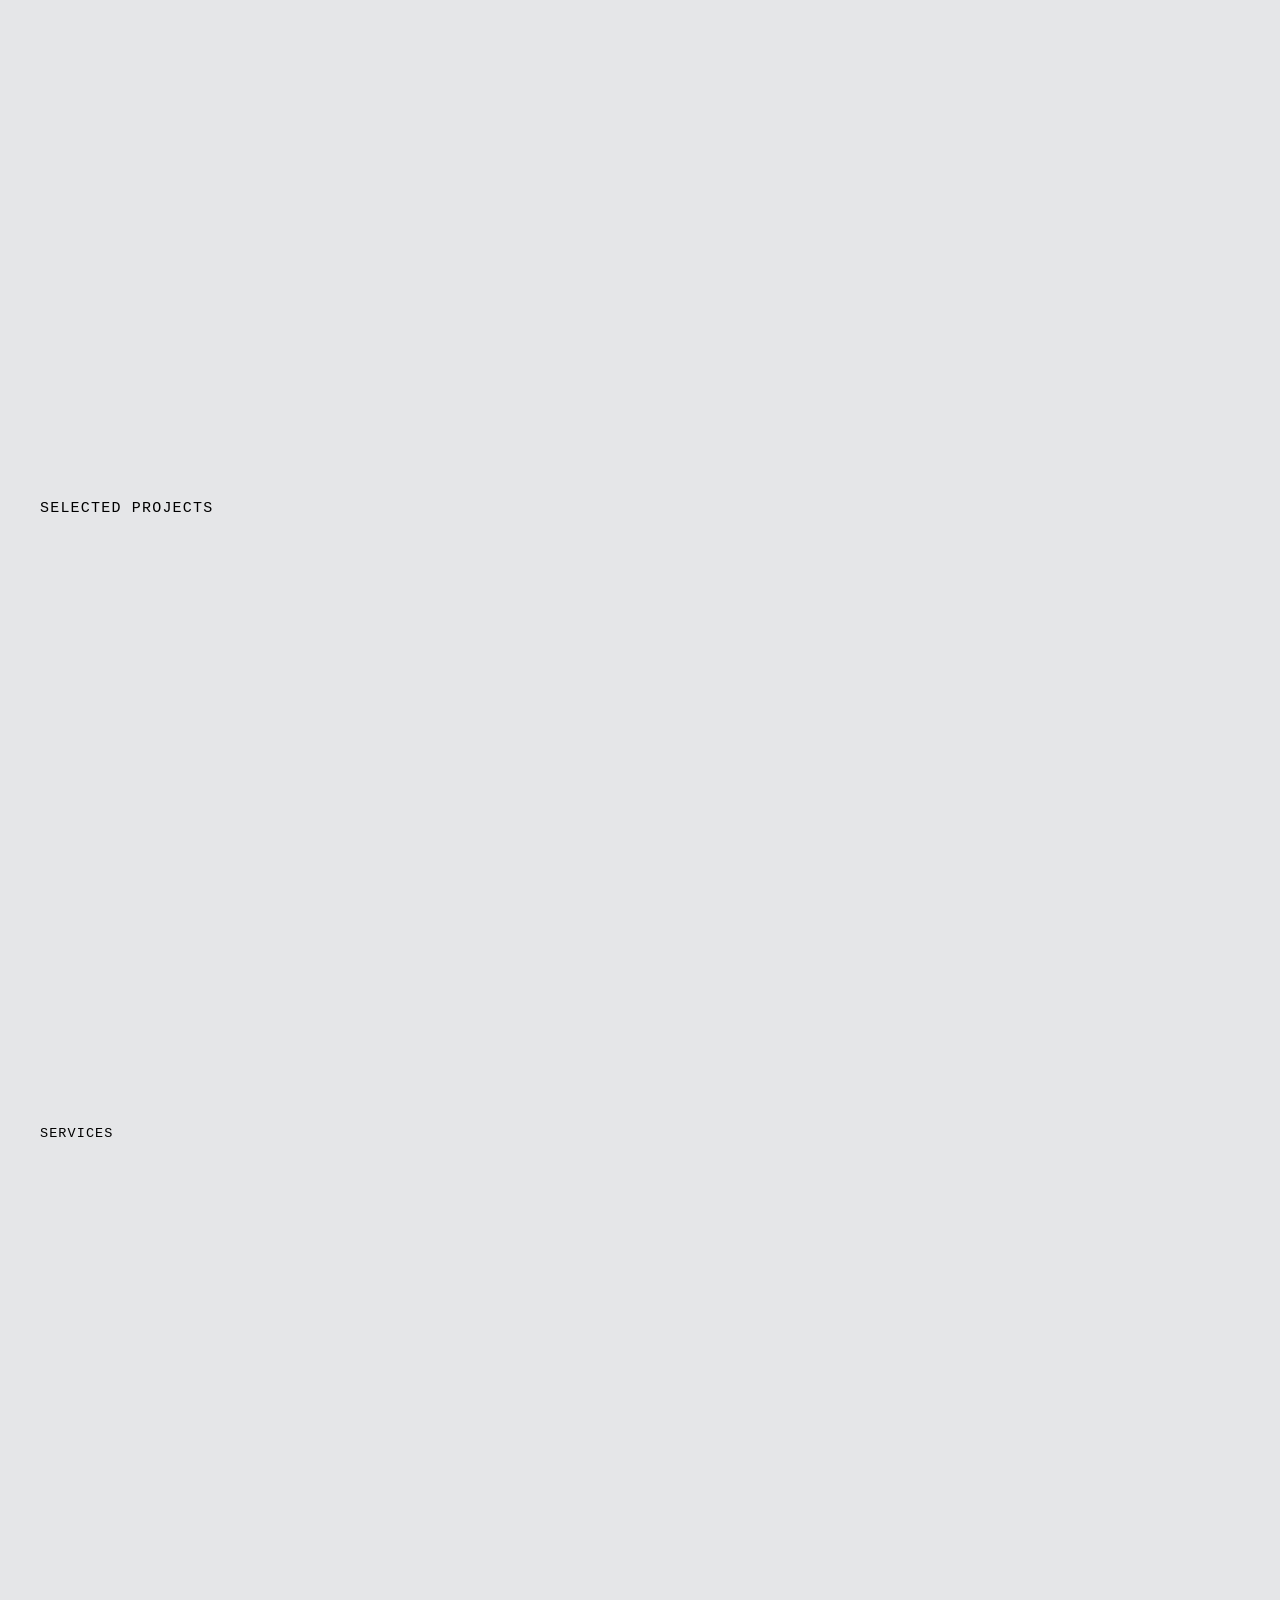
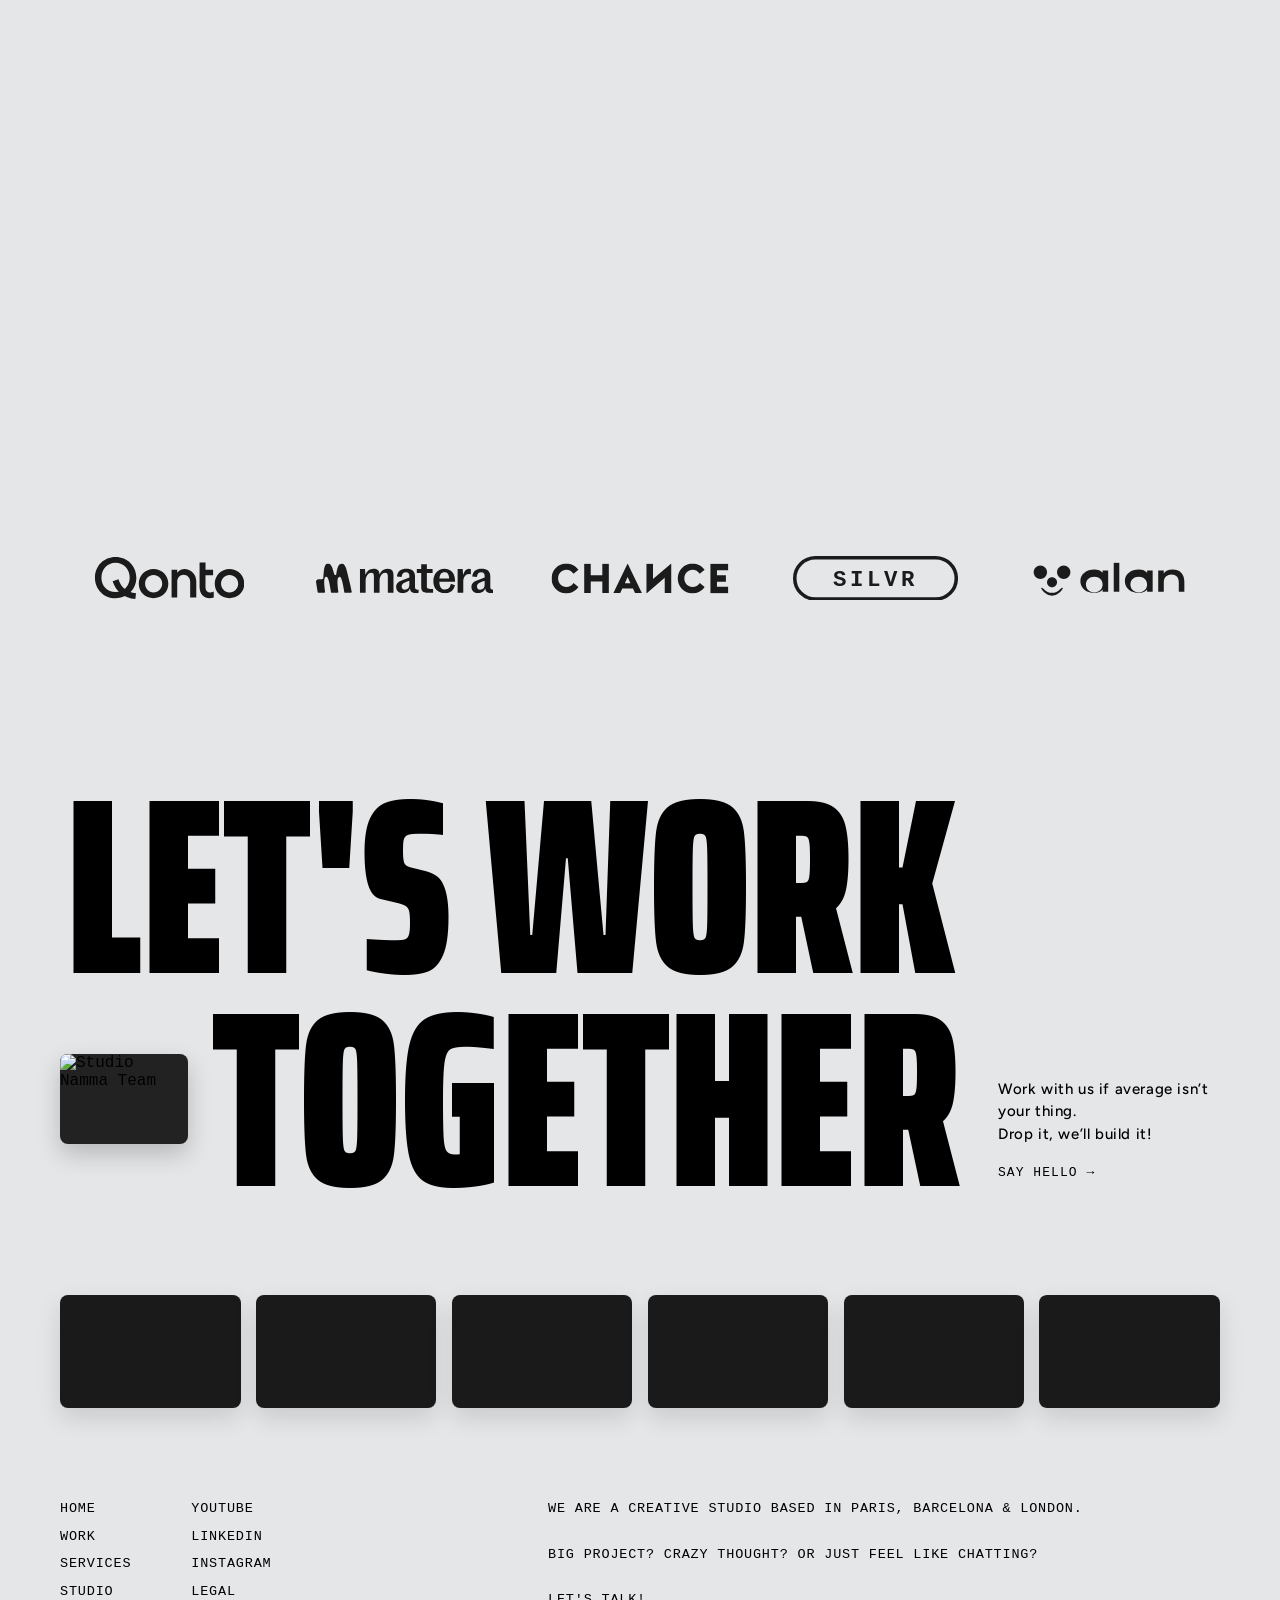
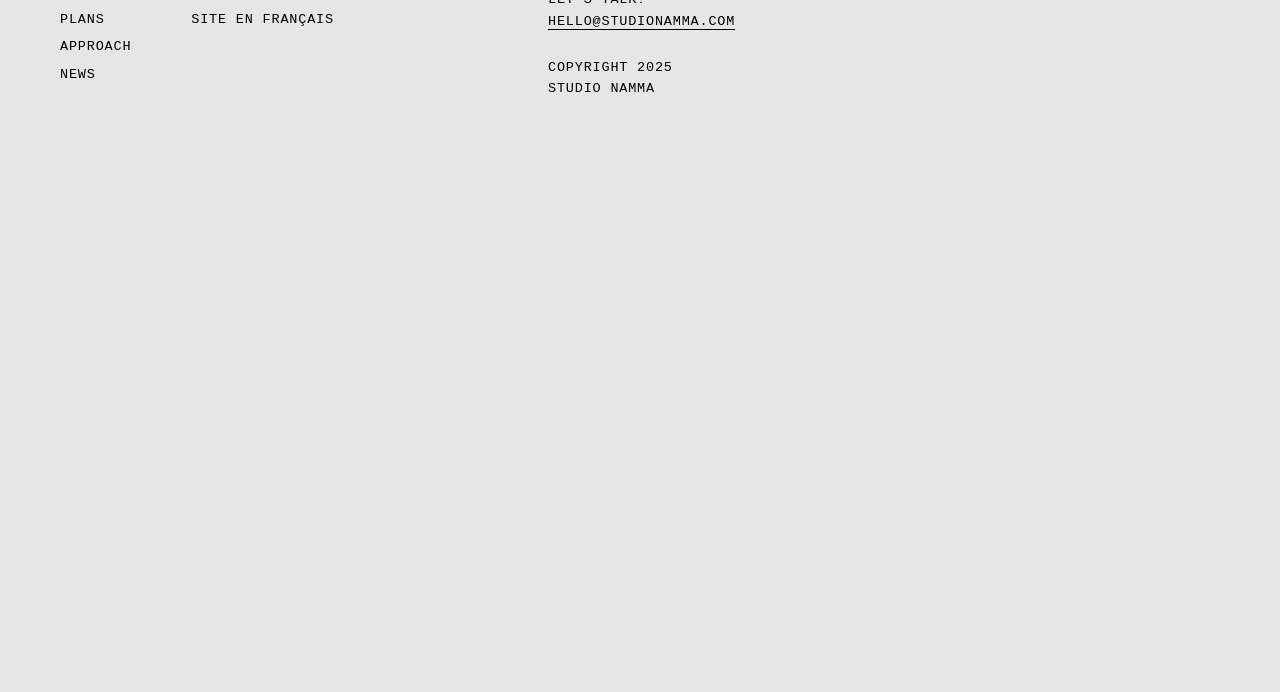
==== commit b9bcce22: "fix: correct corrupted style tag and clean up TOGETHER animation CSS" ====
--- a/index.html
+++ b/index.html
@@ -334,6 +334,16 @@
       color: #000000;
       transition: transform 1s cubic-bezier(0.16, 1, 0.3, 1), color 0.3s ease;
     }
+    .together-section .slide-together {
+      opacity: 0;
+      transform: translateX(50px);
+      transition: opacity 0.8s ease-out, transform 0.8s ease-out;
+    }
+
+    .together-section .slide-together.show {
+      opacity: 1;
+      transform: translateX(0);
+    }
   </style>
 </head>
 
@@ -373,6 +383,11 @@
         YOUR BRAND. OUR <span class="underline-text">PLAYGROUND.</span>
       </h2>
     </div>
+  </section>
+  <!-- TOGETHER Sliding Section -->
+  <section class="content together-section">
+    <h2 class="slide-together">TOGETHER</h2>
+    <img class="slide-together" src="https://via.placeholder.com/800x400" alt="Together Image" />
   </section>
 
   <section class="content playground-section">
@@ -579,7 +594,22 @@
       updateCursorState();
     });
     observerMenu.observe(document.body, { attributes: true, attributeFilter: ["class"] });
-  </script>
+    // Together section scroll animation
+    const togetherSection = document.querySelector('.together-section');
+    if (togetherSection) {
+      const togetherObserver = new IntersectionObserver((entries) => {
+        entries.forEach((entry) => {
+          const elems = entry.target.querySelectorAll('.slide-together');
+          if (entry.isIntersecting) {
+            elems.forEach((el) => el.classList.add('show'));
+          } else {
+            elems.forEach((el) => el.classList.remove('show'));
+          }
+        });
+      });
+      togetherObserver.observe(togetherSection);
+    }
+    </script>
 </body>
 
 </html>
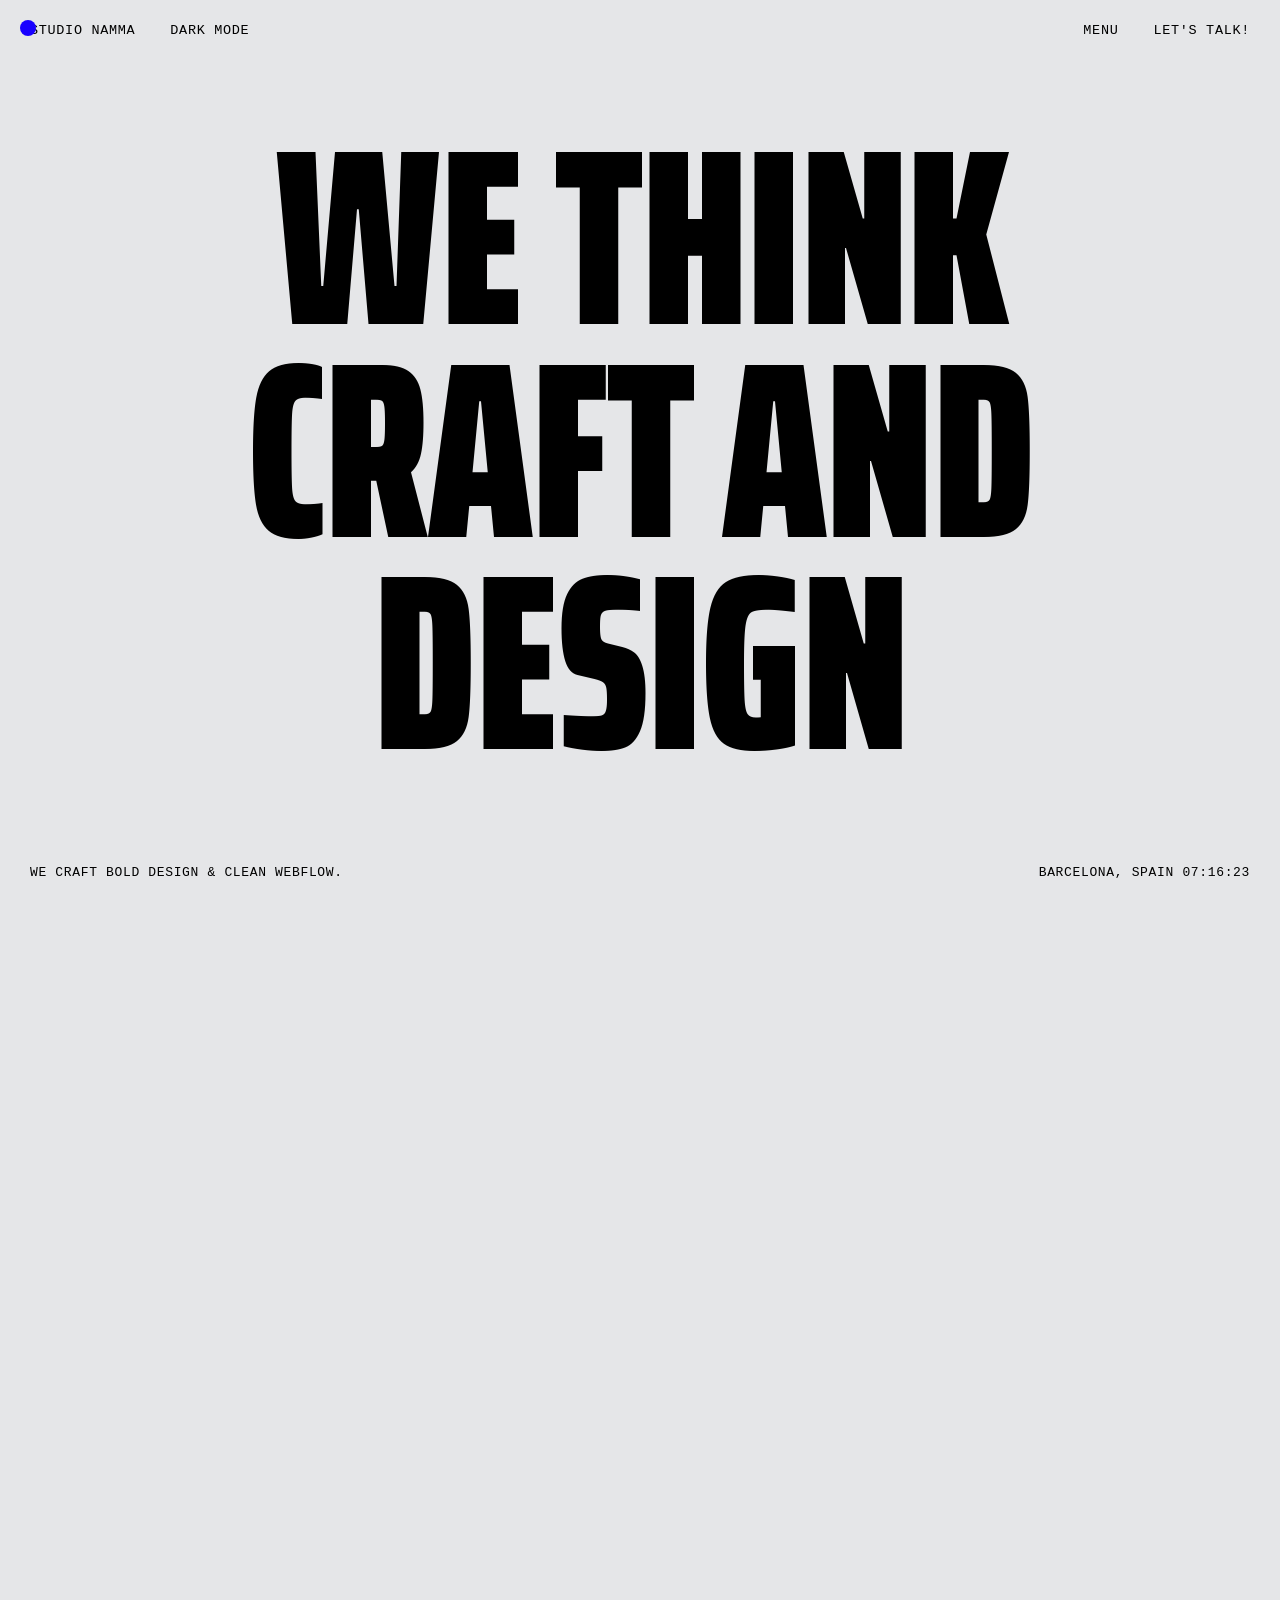
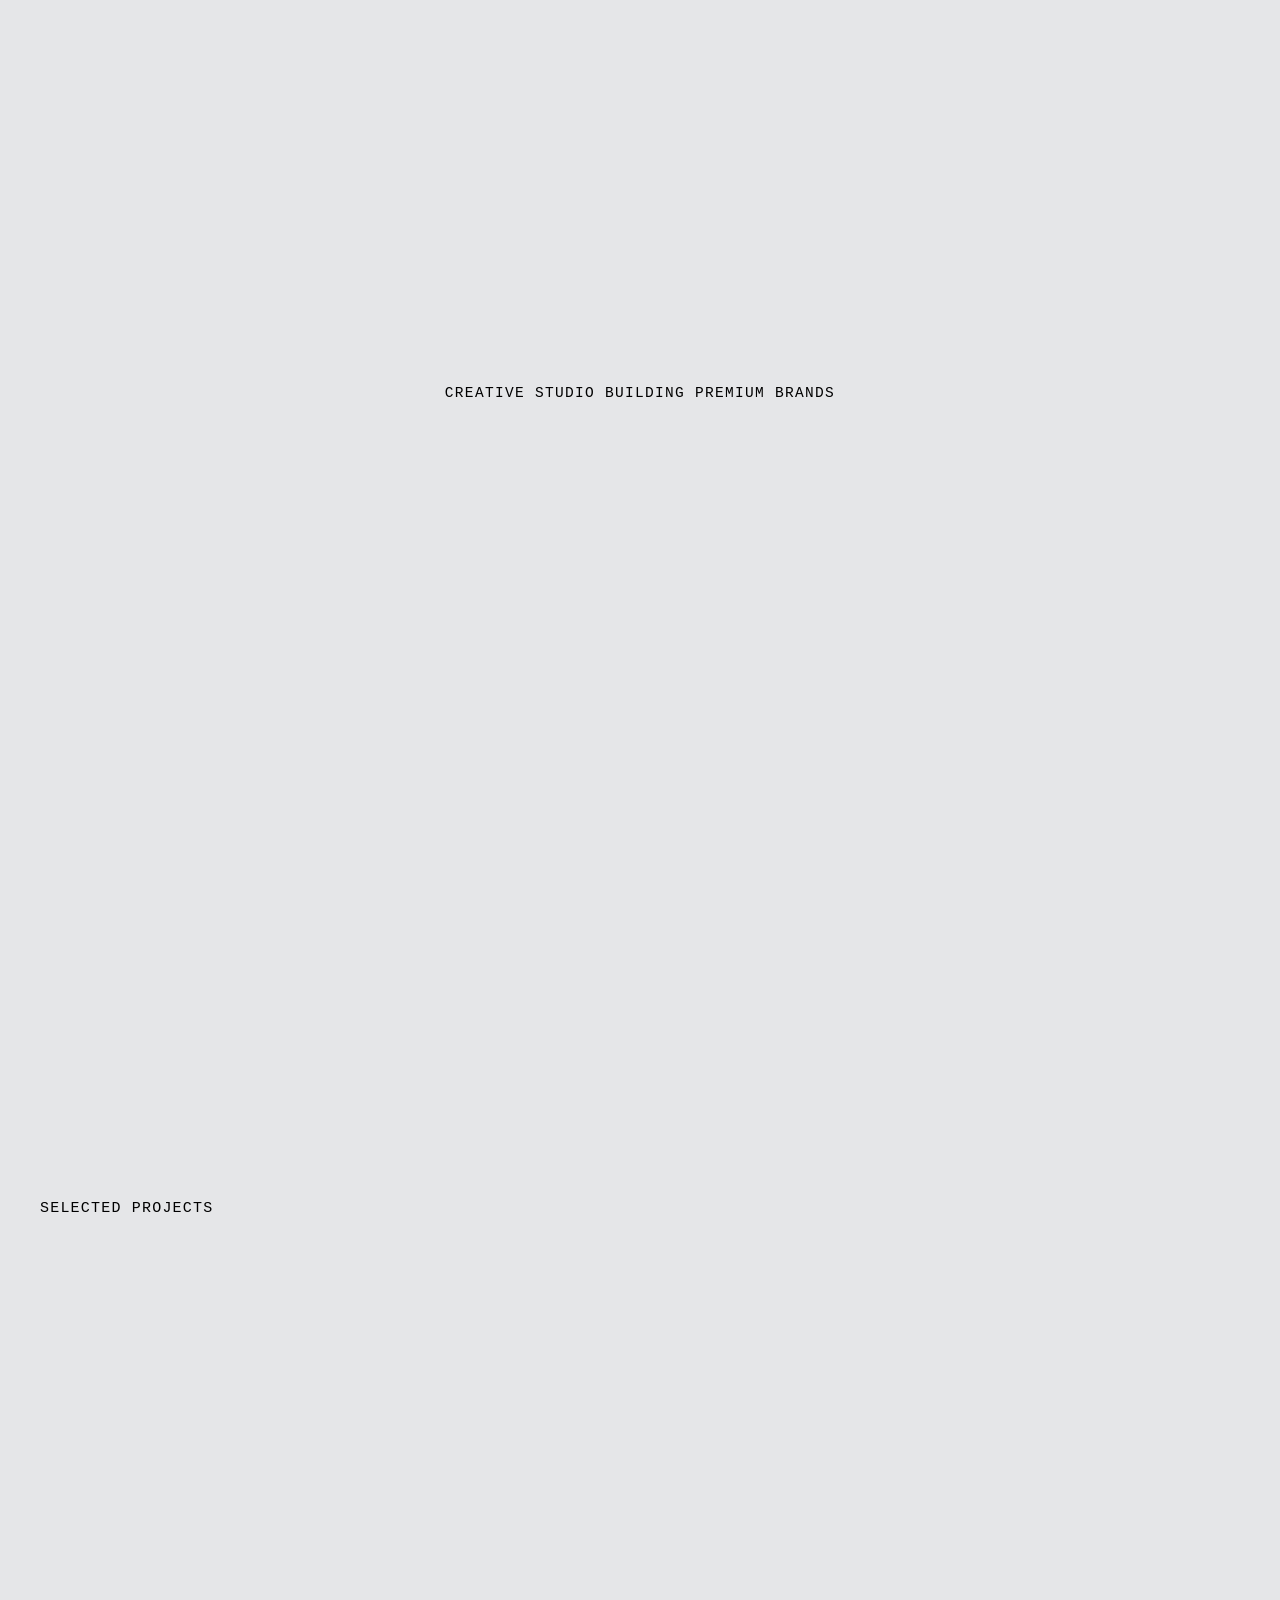
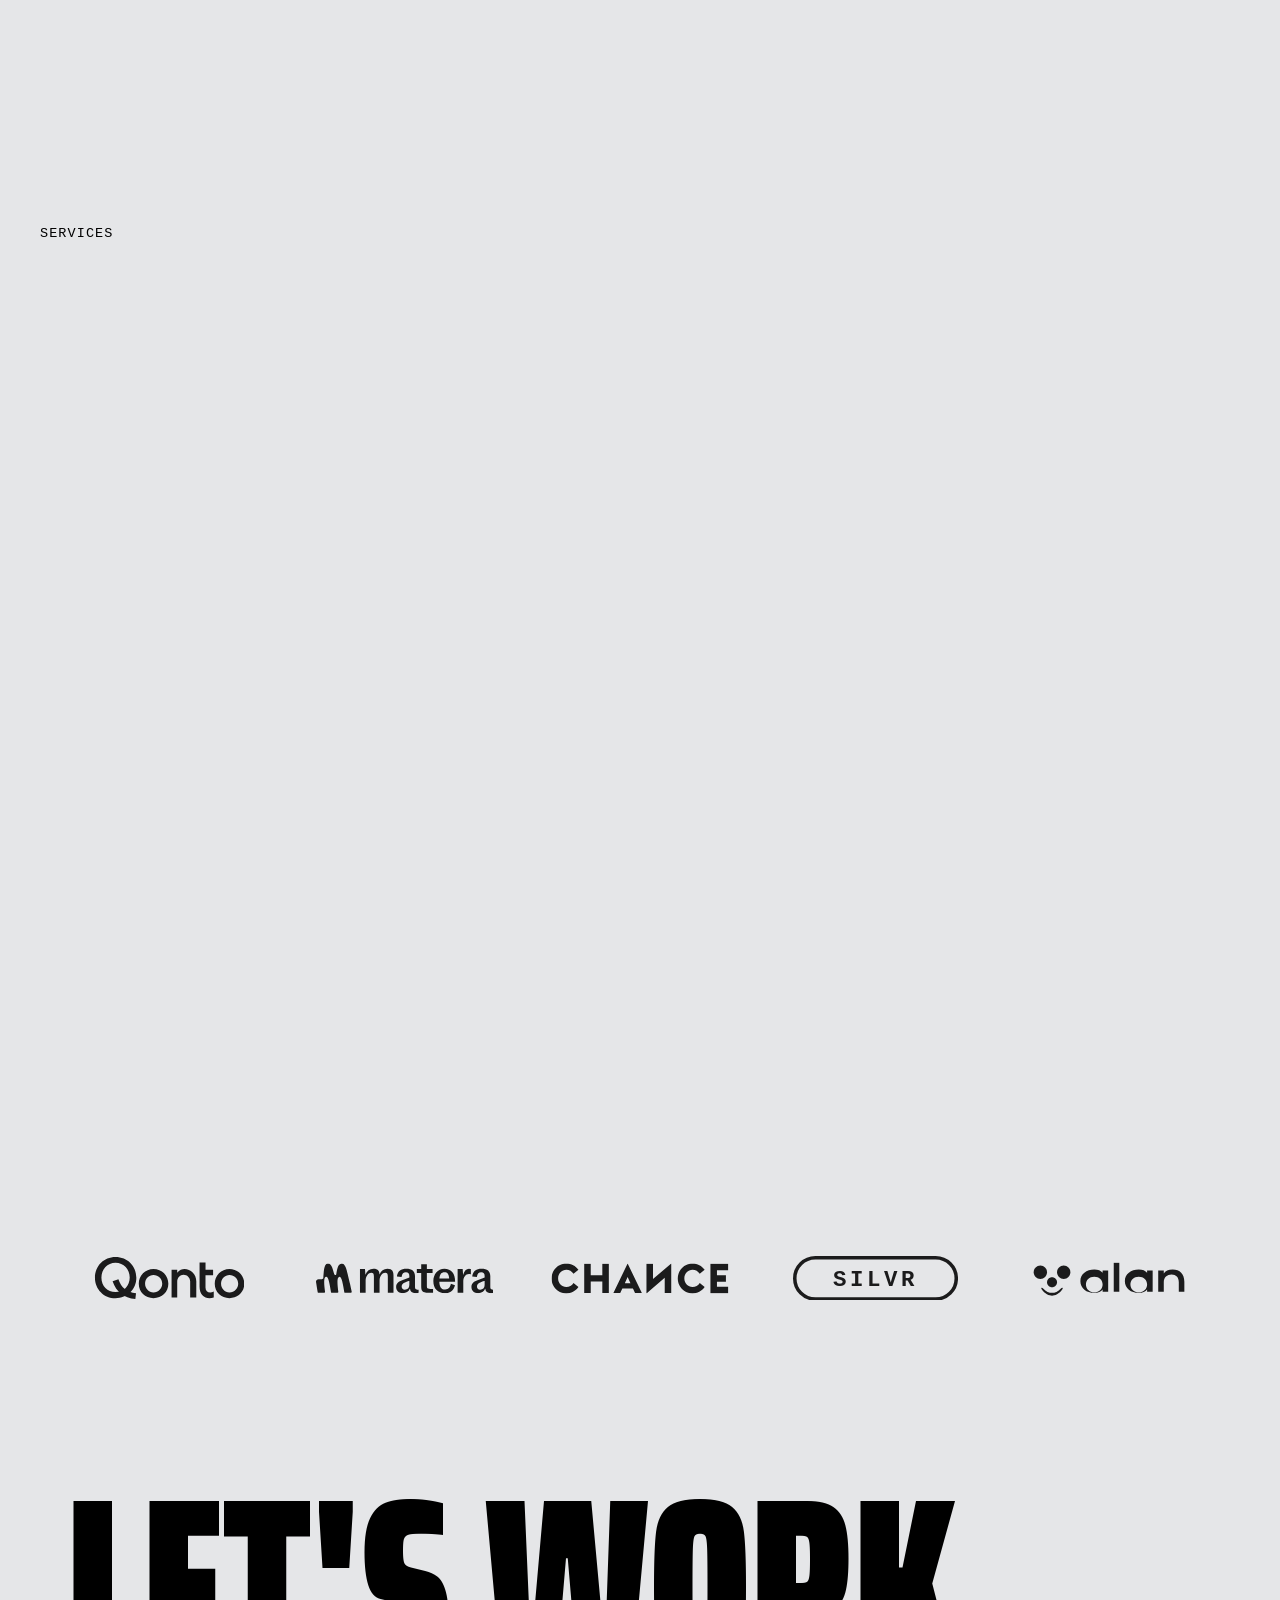
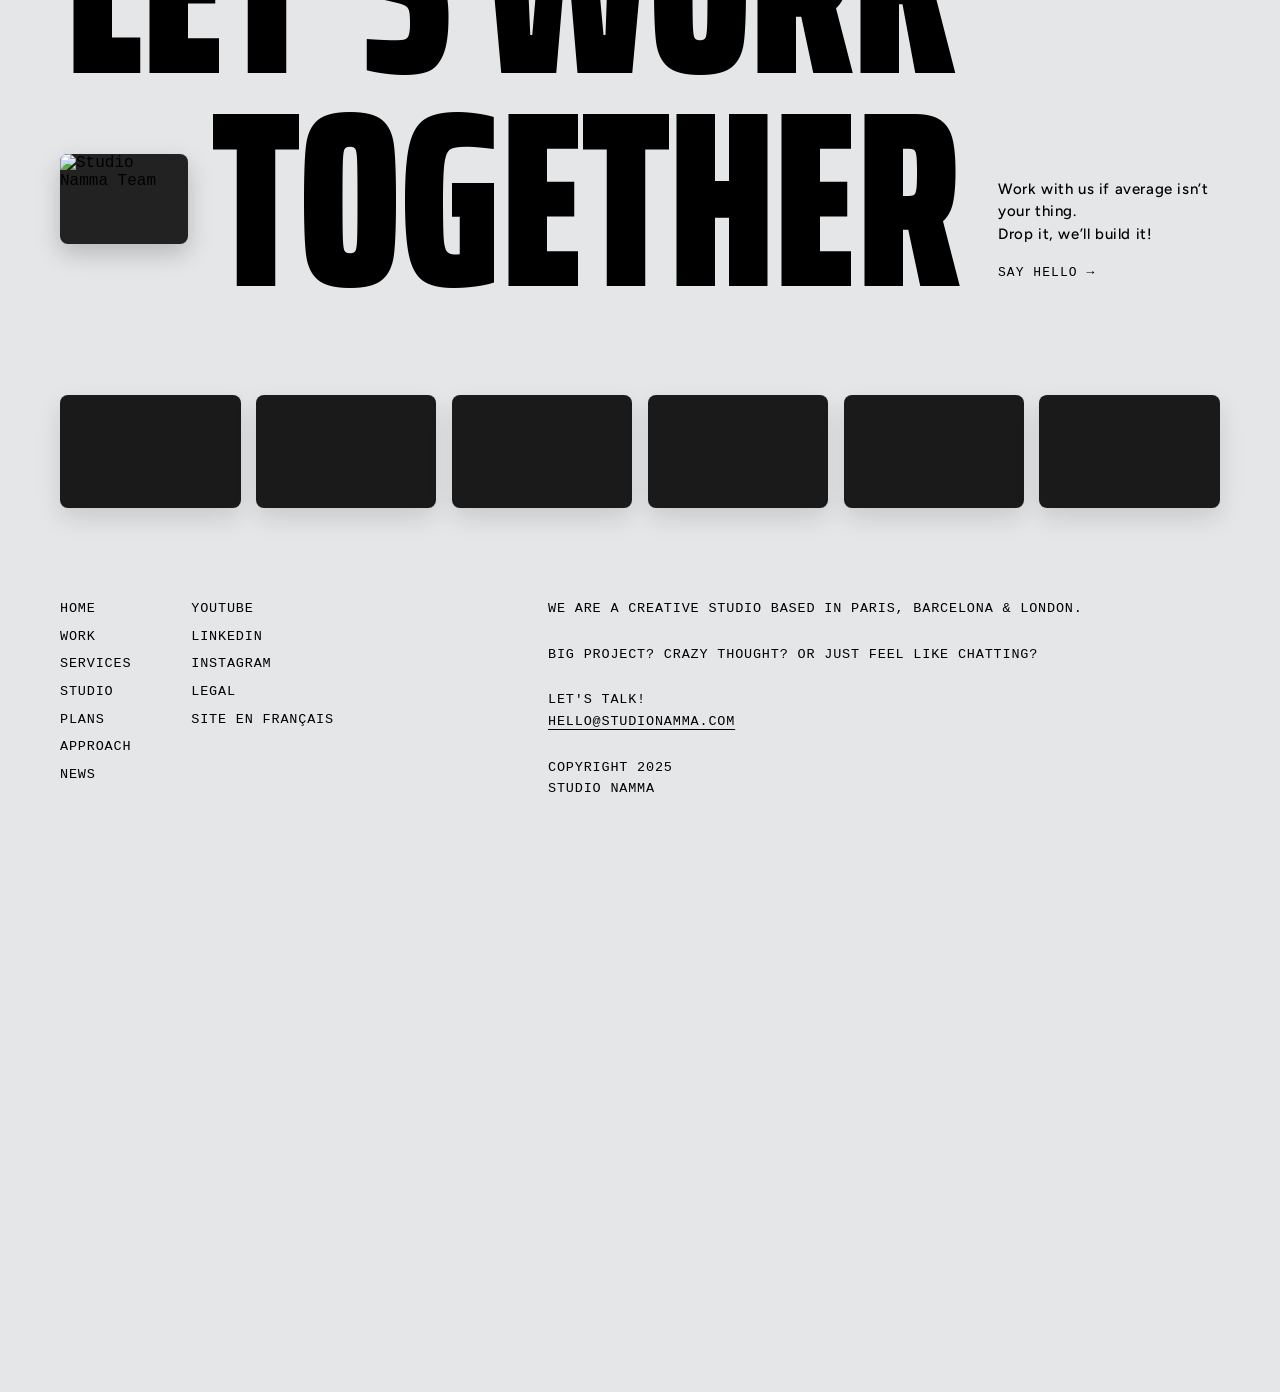
==== commit 386ece85: "Update index.html" ====
--- a/index.html
+++ b/index.html
@@ -334,16 +334,7 @@
       color: #000000;
       transition: transform 1s cubic-bezier(0.16, 1, 0.3, 1), color 0.3s ease;
     }
-    .together-section .slide-together {
-      opacity: 0;
-      transform: translateX(50px);
-      transition: opacity 0.8s ease-out, transform 0.8s ease-out;
-    }
-
-    .together-section .slide-together.show {
-      opacity: 1;
-      transform: translateX(0);
-    }
+
   </style>
 </head>
 
@@ -384,11 +375,7 @@
       </h2>
     </div>
   </section>
-  <!-- TOGETHER Sliding Section -->
-  <section class="content together-section">
-    <h2 class="slide-together">TOGETHER</h2>
-    <img class="slide-together" src="https://via.placeholder.com/800x400" alt="Together Image" />
-  </section>
+
 
   <section class="content playground-section">
     <div class="playground-row-1">
@@ -612,4 +599,4 @@
     </script>
 </body>
 
-</html>+</html>
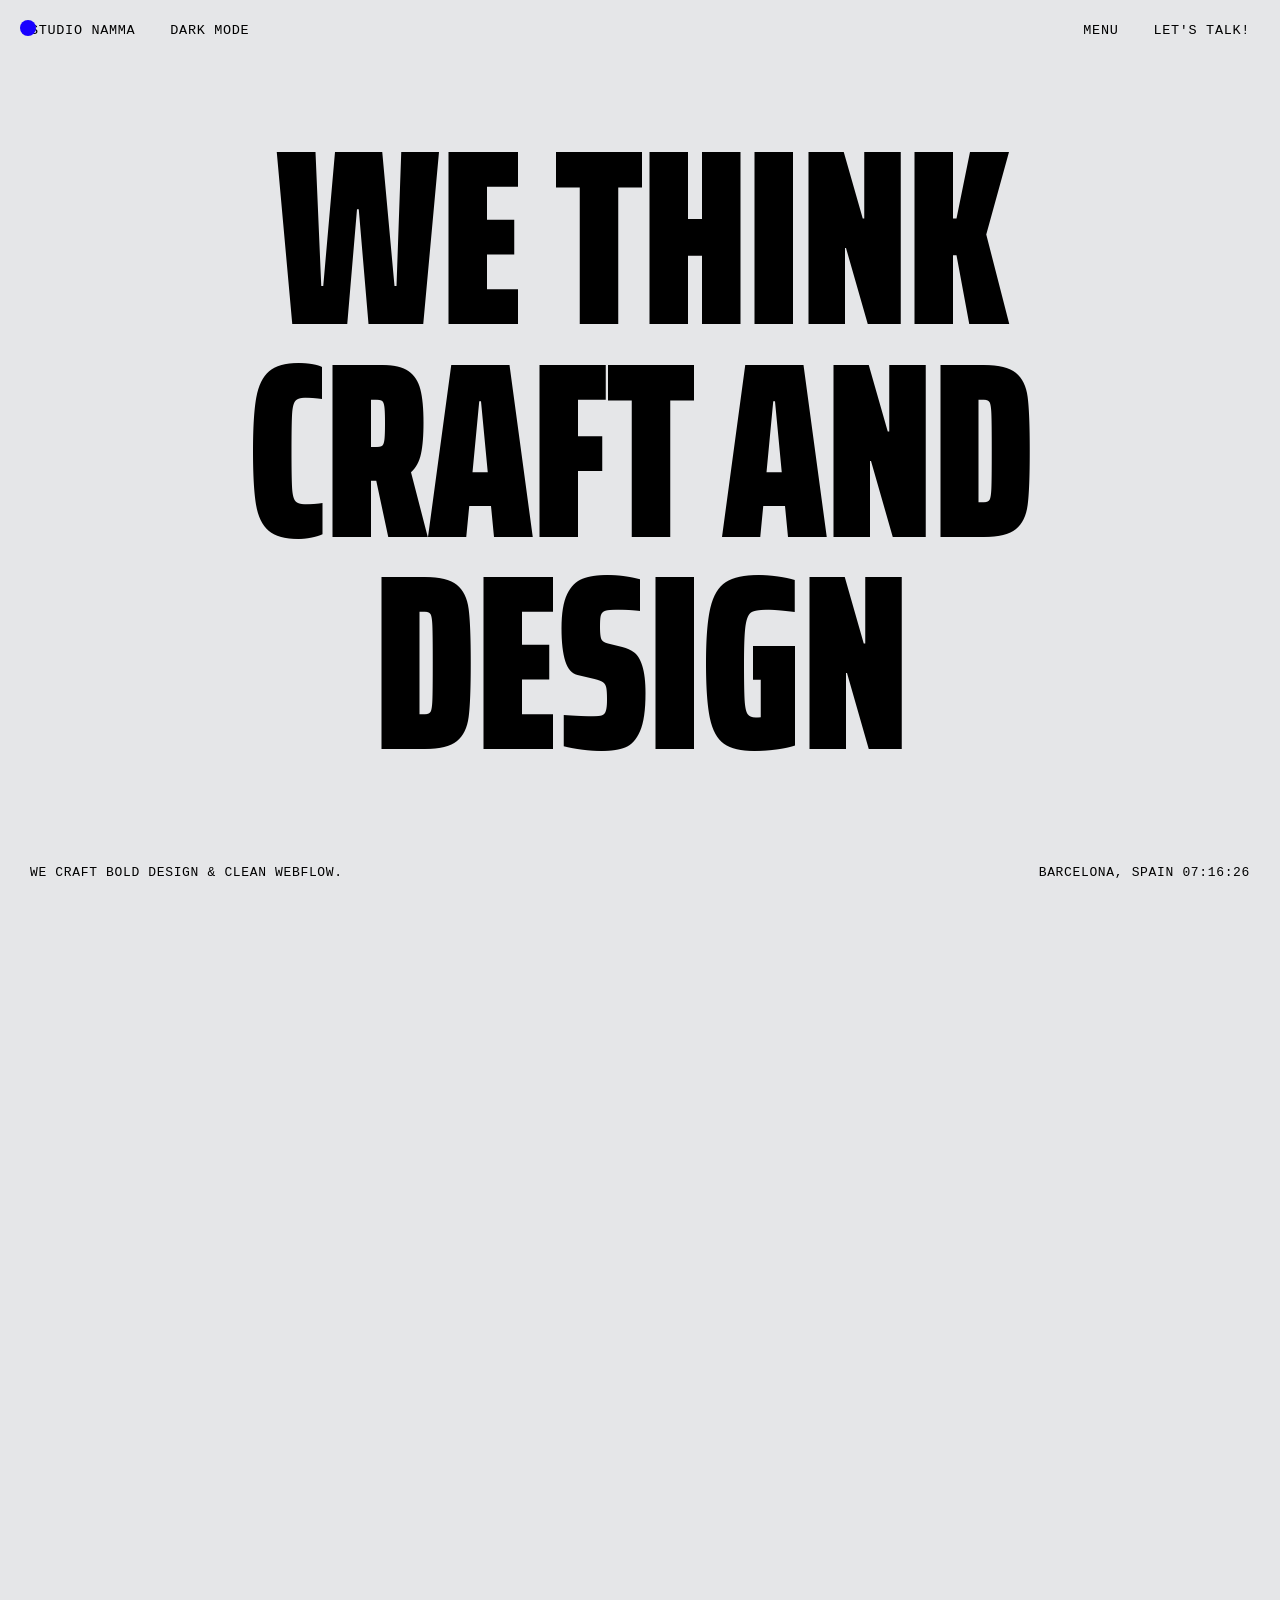
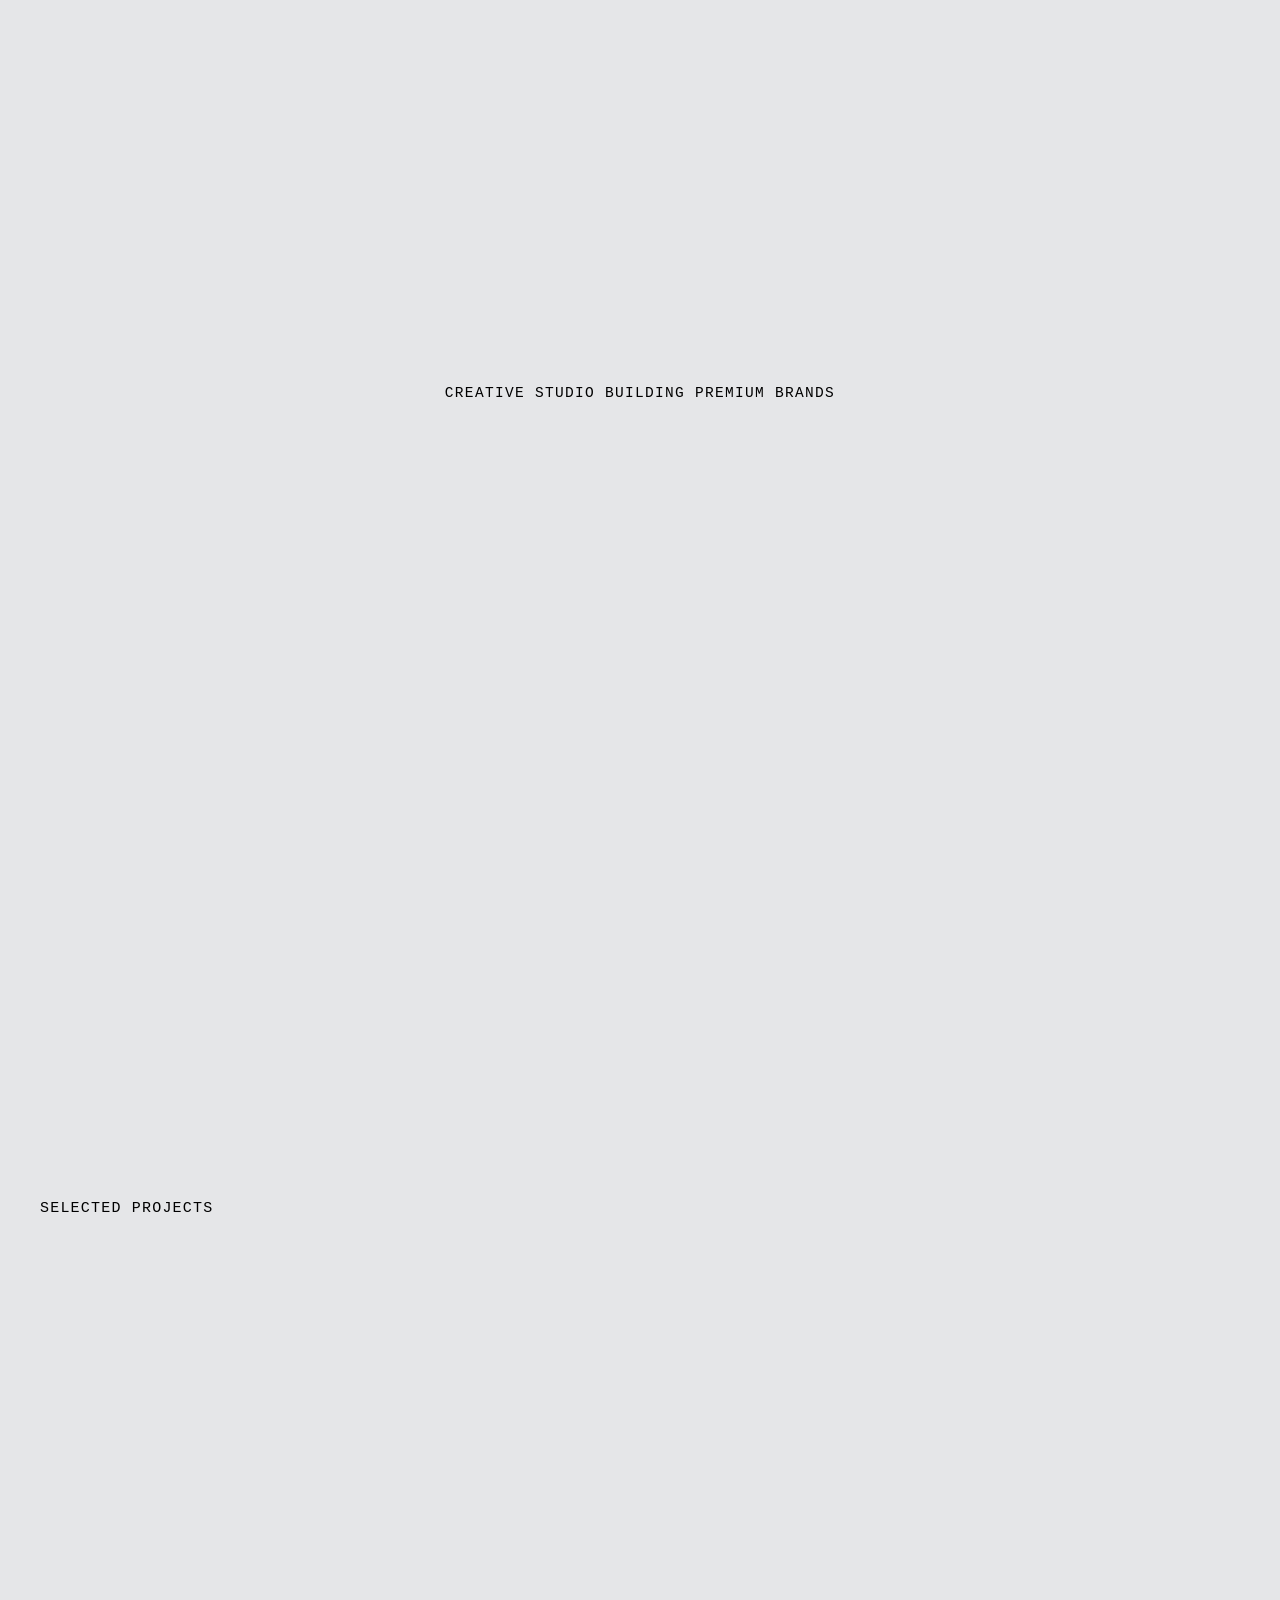
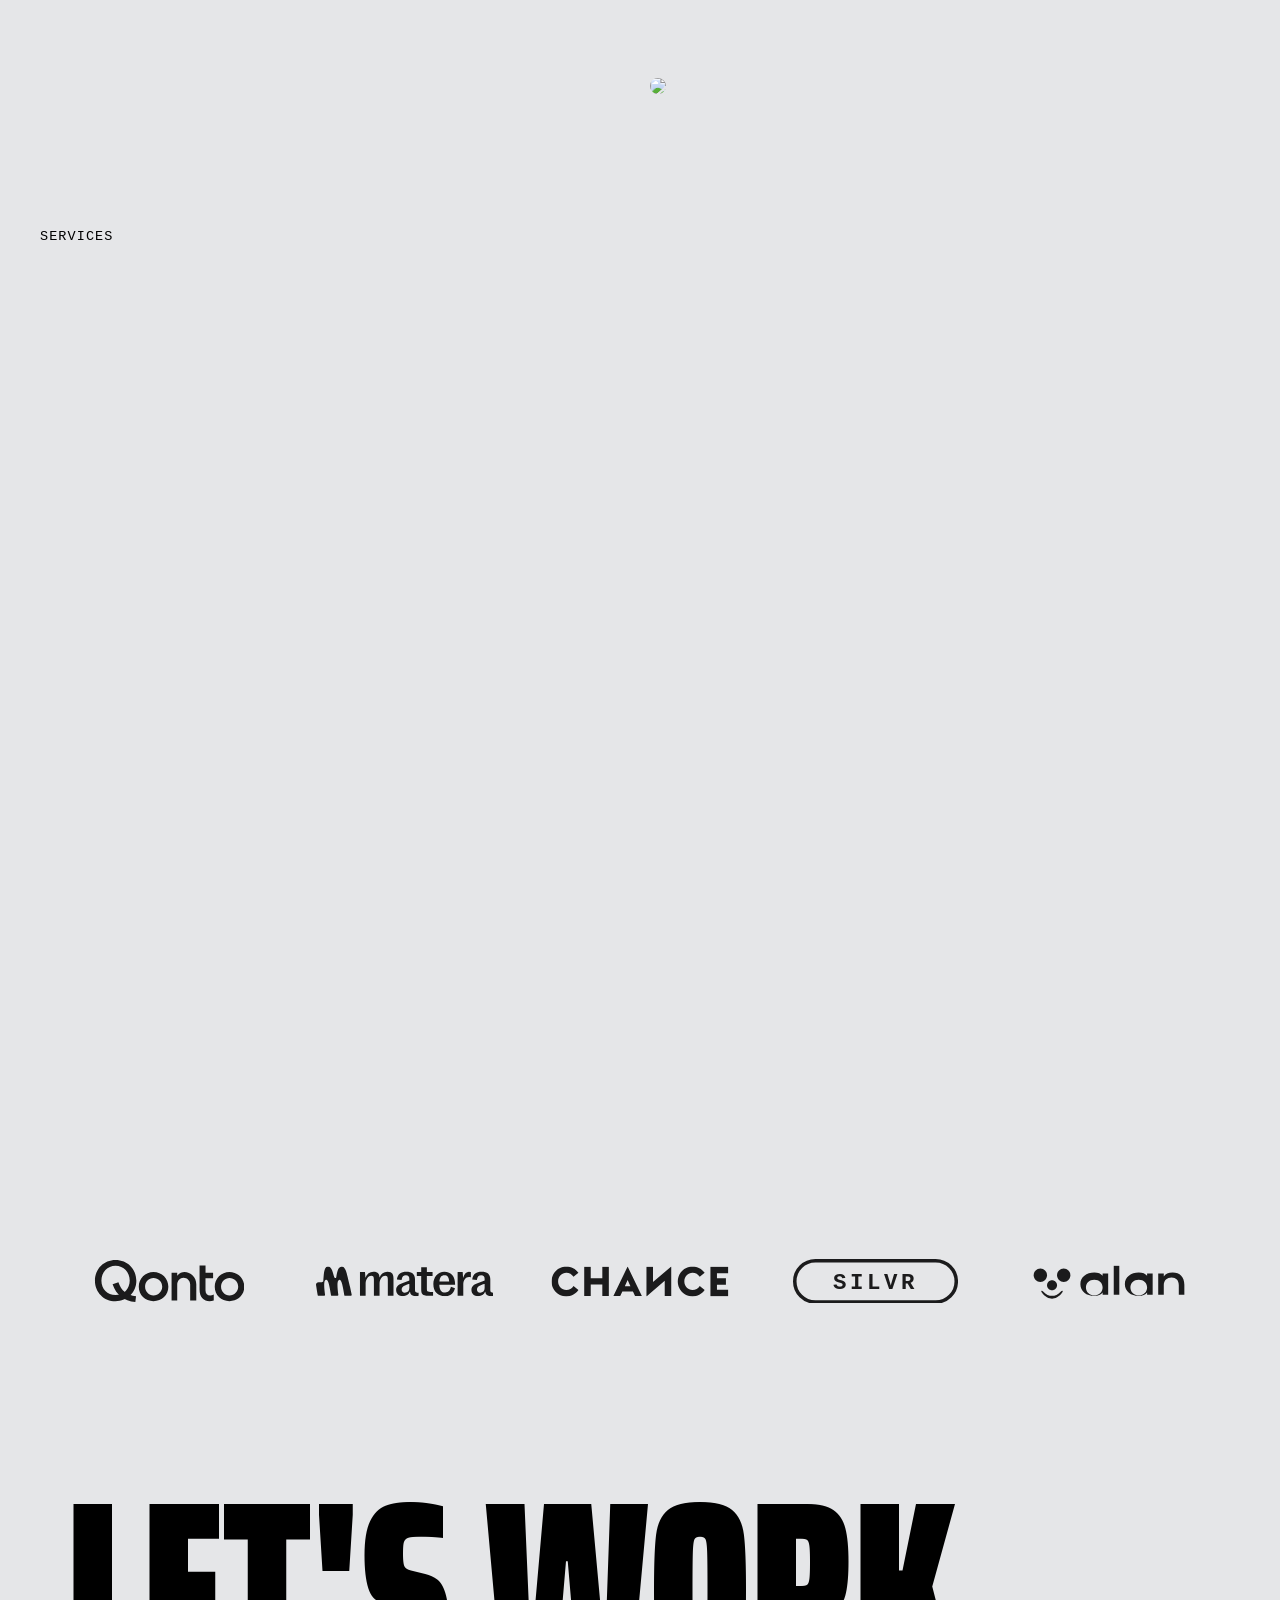
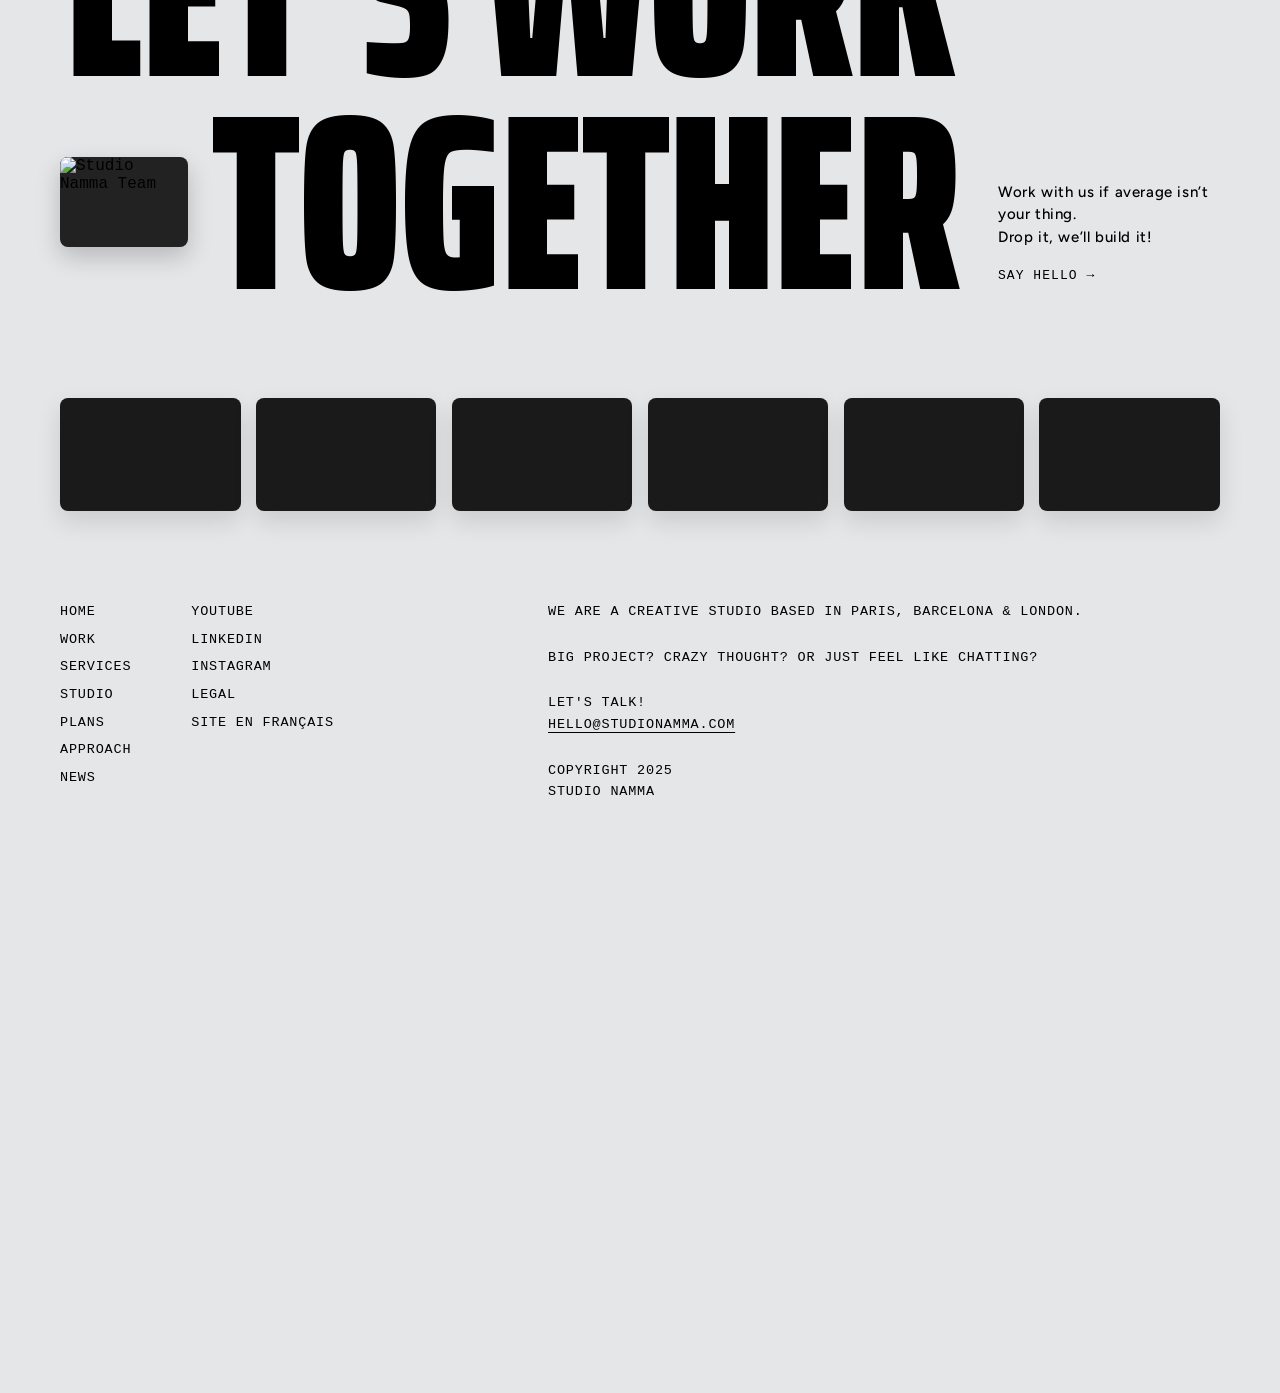
==== commit 2623f8aa: "Update image sources in index.html" ====
--- a/index.html
+++ b/index.html
@@ -389,12 +389,12 @@
   <section class="slideImage">
     <div>
       <img class="left"
-        src="https://cdn.prod.website-files.com/67aca0c732855fc2a1f2c4fc/68beb68ead192a24f9ad4372_silvr%20case%20cover%20(1).webp"
+        src="https://cdn.prod.website-files.com/67aca0c732855fc2a1f2c4fc/68bb0be00336912e360b324f_main%20case%20cover%20matera%20(1).webp"
         alt="">
     </div>
     <div>
       <img class="right"
-        src="https://cdn.prod.website-files.com/67aca0c732855fc2a1f2c4fc/68beb68ead192a24f9ad4372_silvr%20case%20cover%20(1).webp"
+        src="https://cdn.prod.website-files.com/67aca0c732855fc2a1f2c4fc/68bae5b9f22246585fe911d0_chance-cover-desktop.webp"
         alt="">
     </div>
     <div>
@@ -404,8 +404,7 @@
     </div>
     <div>
       <img class="right"
-        src="https://cdn.prod.website-files.com/67aca0c732855fc2a1f2c4fc/68beb68ead192a24f9ad4372_silvr%20case%20cover%20(1).webp"
-        alt="">
+        src="https://cdn.prod.website-files.com/67aca0c732855fc2a1f2c4fc/68bb1c497ad001257f2e727f_intramuros-cover-case-home%20(1).webp"
     </div>
   </section>
 
